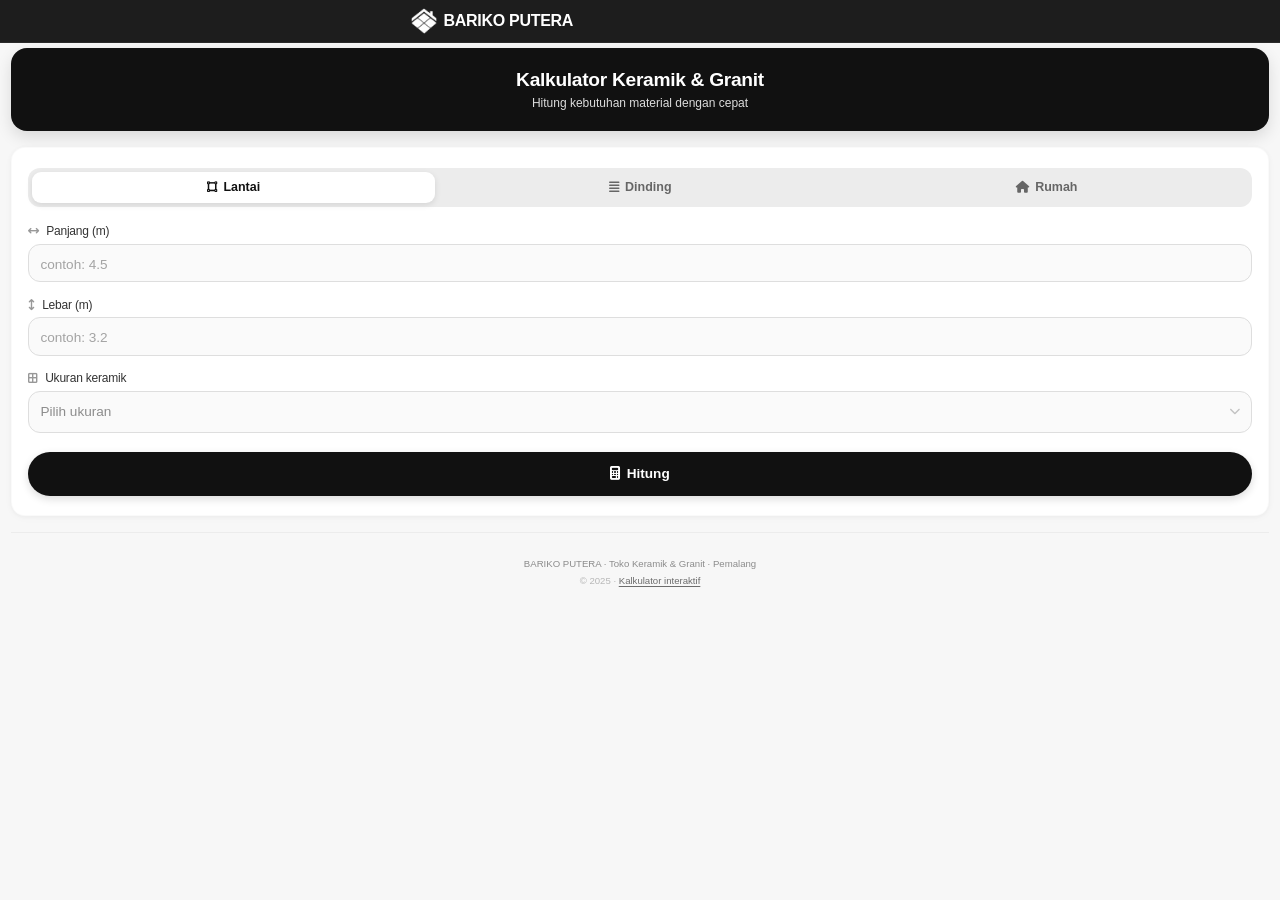
==== kalkulator/index.html @ bd53ff7e "Add files via upload" ====
<!DOCTYPE html>
<html lang="id">
<head>
    <meta charset="UTF-8" />
    <meta name="viewport" content="width=device-width,initial-scale=1,maximum-scale=1,user-scalable=no" />
    <meta name="description" content="Kalkulator Keramik & Granit - Hitung kebutuhan material dengan akurat. BARIKO PUTERA Toko Keramik & Granit Berkualitas di Pemalang." />
    <title>Kalkulator Keramik & Granit · BARIKO PUTERA</title>
    <meta http-equiv="Content-Security-Policy" content="default-src 'self'; style-src 'unsafe-inline' https://fonts.googleapis.com https://cdnjs.cloudflare.com https://cdn.jsdelivr.net; font-src https://fonts.gstatic.com https://cdnjs.cloudflare.com https://cdn.jsdelivr.net; script-src 'unsafe-inline'; img-src data:;" />
    <link rel="preconnect" href="https://fonts.googleapis.com" />
    <link rel="preconnect" href="https://fonts.gstatic.com" crossorigin />
    <link href="https://fonts.googleapis.com/css2?family=Inter:opsz,wght@14..32,400;14..32,500;14..32,600;14..32,700&family=Poppins:wght@600;700&display=swap" rel="stylesheet" />
    <link rel="stylesheet" href="https://cdnjs.cloudflare.com/ajax/libs/font-awesome/6.4.0/css/all.min.css" crossorigin="anonymous" referrerpolicy="no-referrer" />
    <style>
        /* ===== BASE ===== */
        * {
            margin: 0;
            padding: 0;
            box-sizing: border-box
        }
        body {
            background: #f7f7f7;
            font-family: 'Inter', -apple-system, BlinkMacSystemFont, sans-serif;
            color: #111111;
            line-height: 1.4;
            padding: 0 0 1.5rem;
            -webkit-font-smoothing: antialiased;
            font-size: 13px
        }
        .container {
            max-width: 480px;
            margin: 0 auto;
            padding: 0 .7rem
        }
        .header {
            background: rgba(17, 17, 17, .95);
            backdrop-filter: blur(6px);
            padding: .5rem 0;
            position: sticky;
            top: 0;
            z-index: 40;
            border-bottom: 1px solid rgba(255, 255, 255, .06);
            margin-bottom: .3rem
        }
        .header .container {
            display: flex;
            align-items: center;
            justify-content: flex-start;
        }
        .logo {
            display: flex;
            align-items: center;
            gap: .4rem;
            font-family: 'Poppins', sans-serif;
            font-weight: 700;
            font-size: 1rem;
            color: #ffffff;
            text-decoration: none;
            letter-spacing: .2px
        }
        .logo img {
            height: 26px;
            width: auto;
            display: block
        }
        .logo span {
            letter-spacing: -.3px
        }
        .hero-mini {
            background: #111111;
            color: #fff;
            padding: 1.2rem 1rem 1.2rem;
            border-radius: 16px;
            margin: 0 .7rem 1rem;
            box-shadow: 0 6px 16px rgba(0, 0, 0, .12);
            text-align: center
        }
        .hero-mini h1 {
            font-family: 'Poppins', sans-serif;
            font-weight: 700;
            font-size: 1.2rem;
            letter-spacing: -.3px;
            margin-bottom: .1rem
        }
        .hero-mini p {
            font-size: .75rem;
            opacity: .85;
            font-weight: 400
        }
        .card-calc {
            background: #fff;
            border-radius: 14px;
            padding: 1.2rem 1rem;
            box-shadow: 0 2px 12px rgba(0, 0, 0, .02), 0 1px 4px rgba(0, 0, 0, .04);
            margin: 0 .7rem 1rem;
            border: 1px solid rgba(0, 0, 0, .02)
        }
        .form-group {
            margin-bottom: .9rem
        }
        .form-group label {
            display: block;
            font-weight: 500;
            font-size: .75rem;
            color: #333333;
            margin-bottom: .25rem;
            letter-spacing: -.2px
        }
        .form-group label i {
            margin-right: .25rem;
            opacity: .5;
            font-size: .7rem
        }
        .form-control {
            width: 100%;
            padding: .6rem .7rem;
            border: 1.5px solid #dedede;
            border-radius: 12px;
            font-family: 'Inter', sans-serif;
            font-size: 15px;
            background: #fafafa;
            transition: .2s;
            color: #111111;
            appearance: none
        }
        .form-control:focus {
            border-color: #111111;
            outline: 0;
            background: #fff;
            box-shadow: 0 0 0 3px rgba(0, 0, 0, .06)
        }
        .form-control::placeholder {
            color: #a3a3a3;
            font-weight: 400;
            font-size: .85rem
        }
        .custom-dropdown {
            position: relative
        }
        .dropdown-selected {
            display: flex;
            justify-content: space-between;
            align-items: center;
            padding: .6rem .7rem;
            border: 1.5px solid #dedede;
            border-radius: 12px;
            background: #fafafa;
            cursor: pointer;
            font-size: .85rem;
            color: #111111;
            transition: .2s;
            font-weight: 450;
            min-height: 42px
        }
        .dropdown-selected.placeholder {
            color: #8c8c8c
        }
        .dropdown-selected.filled {
            color: #111111
        }
        .dropdown-arrow {
            font-size: .7rem;
            opacity: .5;
            transition: .25s
        }
        .dropdown-open .dropdown-arrow {
            transform: rotate(180deg);
            opacity: .8
        }
        .dropdown-options {
            position: absolute;
            top: calc(100% + 4px);
            left: 0;
            right: 0;
            background: #fff;
            border-radius: 14px;
            border: 1px solid #ececec;
            box-shadow: 0 10px 24px rgba(0, 0, 0, .08);
            max-height: 180px;
            overflow-y: auto;
            display: none;
            z-index: 30;
            padding: .2rem 0
        }
        .dropdown-open .dropdown-options {
            display: block
        }
        .dropdown-option {
            padding: .5rem .8rem;
            font-size: .8rem;
            border-bottom: 1px solid #e8e8e8;
            cursor: pointer;
            transition: .1s;
            display: flex;
            justify-content: space-between;
            align-items: center
        }
        .dropdown-option:last-child {
            border-bottom: 0
        }
        .dropdown-option:hover {
            background: #efefef
        }
        .dropdown-option.selected {
            background: #ececec;
            color: #111111;
            font-weight: 500
        }
        .dropdown-option span {
            color: #666666;
            font-weight: 400;
            font-size: .7rem
        }
        .btn-primary {
            width: 100%;
            padding: .75rem;
            background: #111111;
            color: #fff;
            border: 0;
            border-radius: 40px;
            font-family: 'Inter', sans-serif;
            font-weight: 600;
            font-size: .85rem;
            display: inline-flex;
            align-items: center;
            justify-content: center;
            gap: .4rem;
            cursor: pointer;
            transition: .2s;
            box-shadow: 0 3px 8px rgba(0, 0, 0, .14);
            margin-top: .3rem;
            min-height: 44px
        }
        .btn-primary:active {
            transform: scale(.97)
        }
        .btn-primary:disabled {
            opacity: .6;
            transform: none;
            box-shadow: none
        }
        .alert-error {
            background: #fee9e7;
            border-left: 4px solid #c73b2b;
            color: #8f2b1f;
            display: none;
            padding: .6rem .8rem;
            border-radius: 12px;
            font-size: .75rem;
            margin: .6rem 0 0;
            align-items: center;
            gap: .4rem
        }
        .alert-error.show {
            display: flex
        }
        .result-dashboard {
            margin-top: 1.2rem;
            background: #f7f7f7;
            border-radius: 14px;
            padding: 1rem .8rem;
            border: 1px solid #ececec;
            display: none
        }
        .result-dashboard.show {
            display: block;
            animation: fadeUp .35s ease
        }
        @keyframes fadeUp {
            0% {
                opacity: 0;
                transform: translateY(10px)
            }
            100% {
                opacity: 1;
                transform: translateY(0)
            }
        }
        .result-header {
            display: flex;
            justify-content: space-between;
            align-items: center;
            margin-bottom: .8rem;
            border-bottom: 1px solid #e5e5e5;
            padding-bottom: .4rem
        }
        .result-header h3 {
            font-family: 'Poppins', sans-serif;
            font-weight: 600;
            font-size: .95rem;
            color: #111111;
            letter-spacing: -.3px
        }
        .badge-size {
            background: #111111;
            padding: .15rem .6rem;
            border-radius: 40px;
            font-size: .65rem;
            font-weight: 600;
            color: #ffffff
        }
        .metric-grid {
            display: grid;
            grid-template-columns: 1fr 1fr 1fr;
            gap: .5rem;
            margin-bottom: .5rem
        }
        .metric-item {
            background: #fff;
            border-radius: 12px;
            padding: .5rem .2rem;
            text-align: center;
            border: 1px solid #e8e8e8
        }
        .metric-label {
            font-size: .55rem;
            text-transform: uppercase;
            letter-spacing: .3px;
            color: #666666;
            font-weight: 600
        }
        .metric-value {
            font-size: 1rem;
            font-weight: 700;
            color: #111111;
            margin-top: .05rem;
            line-height: 1.2
        }
        .metric-value small {
            font-weight: 400;
            font-size: .6rem;
            color: #737373;
            margin-left: 1px
        }
        .metric-buffer {
            background: #111111;
            border: 1px solid #111111
        }
        .metric-buffer .metric-label {
            color: rgba(255, 255, 255, .65)
        }
        .metric-buffer .metric-value {
            color: #ffffff
        }
        .metric-buffer .metric-value small {
            color: rgba(255, 255, 255, .6)
        }
        .pieces-row {
            display: flex;
            justify-content: space-between;
            font-size: .7rem;
            color: #4d4d4d;
            background: #f0f0f0;
            padding: .3rem .7rem;
            border-radius: 40px;
            margin-top: .2rem
        }
        .pieces-row strong {
            color: #111111
        }
        .action-group {
            display: flex;
            flex-direction: column;
            gap: .4rem;
            margin-top: .8rem
        }
        .btn-wa {
            background: #25b66b;
            color: #fff;
            border: 0;
            border-radius: 40px;
            padding: .6rem;
            font-weight: 600;
            font-size: .8rem;
            display: flex;
            align-items: center;
            justify-content: center;
            gap: .4rem;
            text-decoration: none;
            transition: .2s;
            box-shadow: 0 2px 8px rgba(37, 182, 107, .15);
            min-height: 40px
        }
        .btn-wa:active {
            transform: scale(.97)
        }
        .btn-print {
            background: 0 0;
            color: #333333;
            border: 1px solid #cccccc;
            border-radius: 40px;
            padding: .5rem;
            font-weight: 500;
            font-size: .75rem;
            display: flex;
            align-items: center;
            justify-content: center;
            gap: .3rem;
            cursor: pointer;
            transition: .2s;
            min-height: 38px
        }
        .btn-print:active {
            background: #ececec
        }
        .alert-tip {
            background: #f0f0f0;
            border-radius: 12px;
            padding: .5rem .7rem;
            font-size: .65rem;
            color: #262626;
            margin: .6rem 0 .2rem;
            display: flex;
            align-items: center;
            gap: .4rem;
            border-left: 3px solid #111111
        }
        .alert-tip i {
            color: #111111;
            opacity: .7;
            font-size: .7rem
        }
        .footer-mini {
            text-align: center;
            font-size: .6rem;
            color: #8c8c8c;
            padding: 1.5rem .7rem .5rem;
            border-top: 1px solid #ececec;
            margin: 1rem .7rem 0
        }
        .footer-mini a {
            color: #111111;
            text-decoration: underline;
            text-underline-offset: 2px;
            font-weight: 500
        }
        .mode-switcher {
            display: flex;
            background: #ececec;
            border-radius: 12px;
            padding: .25rem;
            gap: .25rem;
            margin-bottom: 1rem
        }
        .mode-tab {
            flex: 1;
            display: flex;
            align-items: center;
            justify-content: center;
            gap: .35rem;
            padding: .55rem .4rem;
            border: 0;
            background: 0 0;
            border-radius: 9px;
            font-family: 'Inter', sans-serif;
            font-weight: 600;
            font-size: .78rem;
            color: #666666;
            cursor: pointer;
            transition: .2s
        }
        .mode-tab.active {
            background: #fff;
            color: #111111;
            box-shadow: 0 2px 6px rgba(0, 0, 0, .10)
        }
        .mode-tab i {
            font-size: .75rem
        }
        .mode-panel {
            display: none
        }
        .mode-panel.active {
            display: block
        }
        .wall-dimension-grid {
            display: grid;
            grid-template-columns: 1fr 1fr;
            gap: .5rem
        }
        .wall-dimension-grid .full-width {
            grid-column: 1/-1
        }
        .wall-dimension-grid .form-group {
            margin-bottom: 0
        }
        .wall-info {
            font-size: .65rem;
            color: #666666;
            margin: .2rem 0 .8rem;
            padding-left: .2rem
        }
        /* ===== ROOM ROW ===== */
        .room-row {
            display: flex;
            flex-wrap: wrap;
            gap: .3rem;
            align-items: center;
            padding: .4rem .2rem;
            border-bottom: 1px solid #e8e8e8;
            background: #fafafa;
            border-radius: 8px;
            margin-bottom: .3rem
        }
        .room-row input,
        .room-row select {
            font-family: 'Inter', sans-serif;
            font-size: .7rem;
            background: #fff;
            border: 1.5px solid #dedede;
            border-radius: 8px;
            padding: .3rem .4rem;
            min-height: 32px;
            transition: .15s;
            color: #111111
        }
        .room-row input:focus,
        .room-row select:focus {
            border-color: #111111;
            outline: 0;
            box-shadow: 0 0 0 2px rgba(0, 0, 0, .08)
        }
        .room-row .room-name {
            flex: 1 1 80px;
            min-width: 60px
        }
        .room-row .room-length,
        .room-row .room-width {
            flex: 0 1 60px;
            min-width: 50px
        }
        .room-row .room-area {
            flex: 0 1 50px;
            font-weight: 600;
            font-size: .7rem;
            text-align: center;
            color: #111111;
            min-width: 40px
        }
        .room-row .room-tile-select {
            flex: 1 1 90px;
            min-width: 80px
        }
        .room-row .room-dus {
            flex: 0 1 40px;
            font-weight: 700;
            font-size: .75rem;
            text-align: center;
            color: #111111;
            min-width: 30px
        }
        .room-row .room-delete {
            flex: 0 0 24px;
            background: 0 0;
            border: 0;
            color: #adadad;
            cursor: pointer;
            font-size: .7rem;
            padding: 0;
            transition: .15s;
            min-height: 28px;
            display: flex;
            align-items: center;
            justify-content: center
        }
        .room-row .room-delete:hover {
            color: #c73b2b
        }
        .btn-add-room {
            width: 100%;
            padding: .5rem;
            border: 1.5px dashed #b3b3b3;
            border-radius: 12px;
            background: 0 0;
            color: #111111;
            font-weight: 600;
            font-size: .8rem;
            cursor: pointer;
            transition: .2s;
            display: flex;
            align-items: center;
            justify-content: center;
            gap: .4rem;
            margin-top: .2rem;
            font-family: 'Inter', sans-serif
        }
        .btn-add-room:hover {
            background: #efefef;
            border-color: #111111
        }
        /* ===== MULTI SUMMARY (TABLE STYLE) ===== */
        .summary-multi {
            display: none;
            margin-top: 1rem;
            background: #f7f7f7;
            border-radius: 14px;
            padding: 1rem;
            border: 1px solid #ececec
        }
        .summary-multi.show {
            display: block;
            animation: fadeUp .35s ease
        }
        .summary-multi .table-wrap {
            overflow-x: auto;
            margin: .5rem 0 .3rem;
            border-radius: 10px;
            border: 1px solid #dcdcdc
        }
        .summary-multi table {
            width: 100%;
            border-collapse: collapse;
            font-size: .7rem;
            min-width: 480px;
            font-family: 'Inter', sans-serif
        }
        .summary-multi table th {
            background: #111111;
            color: #fff;
            font-weight: 600;
            padding: .5rem .4rem;
            text-align: left;
            white-space: nowrap;
            font-size: .65rem;
            letter-spacing: .2px;
            border: 1px solid #111111
        }
        .summary-multi table td {
            padding: .4rem .4rem;
            border: 1px solid #dcdcdc;
            vertical-align: middle;
            background: #fff
        }
        .summary-multi table tr:nth-child(even) td {
            background: #f7f7f7
        }
        .summary-multi table .num {
            text-align: right;
            font-feature-settings: "tnum"
        }
        .summary-multi table .total-row td {
            background: #ececec !important;
            font-weight: 700;
            border-top: 2px solid #111111;
            font-size: .7rem
        }
        .summary-multi table .total-row td:first-child {
            text-align: center
        }
        .summary-multi .table-caption {
            display: flex;
            justify-content: space-between;
            align-items: center;
            font-size: .7rem;
            color: #4d4d4d;
            padding: .2rem 0 .4rem;
            flex-wrap: wrap;
            gap: .3rem
        }
        .summary-multi .table-caption .badge-total {
            background: #111111;
            color: #fff;
            padding: .15rem .7rem;
            border-radius: 30px;
            font-weight: 600;
            font-size: .65rem
        }
        .summary-multi .empty-state {
            color: #666666;
            font-size: .8rem;
            text-align: center;
            padding: .5rem
        }
        .summary-multi .action-group-multi {
            display: flex;
            flex-direction: column;
            gap: .4rem;
            margin-top: .6rem
        }
        @media(max-width:420px) {
            body {
                font-size: 12px
            }
            .hero-mini {
                padding: 1rem .8rem
            }
            .hero-mini h1 {
                font-size: 1.05rem
            }
            .card-calc {
                padding: 1rem .8rem
            }
            .metric-grid {
                gap: .35rem
            }
            .metric-item {
                padding: .4rem .15rem
            }
            .metric-value {
                font-size: .85rem
            }
            .form-control {
                font-size: 14px;
                padding: .5rem .6rem
            }
            .dropdown-selected {
                padding: .5rem .6rem;
                font-size: .8rem;
                min-height: 38px
            }
            .mode-tab {
                font-size: .72rem;
                padding: .5rem .3rem
            }
            .wall-dimension-grid {
                gap: .3rem
            }
            .room-row input,
            .room-row select {
                font-size: .65rem;
                padding: .25rem .3rem;
                min-height: 28px
            }
            .room-row .room-name {
                flex: 1 1 70px;
                min-width: 50px
            }
            .room-row .room-length,
            .room-row .room-width {
                flex: 0 1 50px;
                min-width: 40px
            }
            .room-row .room-area {
                flex: 0 1 40px;
                font-size: .65rem;
                min-width: 30px
            }
            .room-row .room-tile-select {
                flex: 1 1 70px;
                min-width: 60px
            }
            .room-row .room-dus {
                flex: 0 1 32px;
                font-size: .65rem;
                min-width: 24px
            }
            .room-row .room-delete {
                flex: 0 0 20px;
                font-size: .6rem
            }
            .summary-multi table {
                font-size: .6rem;
                min-width: 360px
            }
            .summary-multi table th,
            .summary-multi table td {
                padding: .3rem .25rem
            }
        }
        @media(max-width:360px) {
            .metric-grid {
                grid-template-columns: 1fr 1fr
            }
            .metric-item:last-child {
                grid-column: span 2
            }
            .hero-mini h1 {
                font-size: .95rem
            }
            .hero-mini p {
                font-size: .65rem
            }
            .btn-primary {
                font-size: .75rem;
                padding: .6rem;
                min-height: 38px
            }
            .btn-wa {
                font-size: .7rem;
                padding: .5rem;
                min-height: 36px
            }
            .btn-print {
                font-size: .65rem;
                padding: .4rem;
                min-height: 34px
            }
            .wall-dimension-grid {
                gap: .2rem
            }
            .summary-multi table {
                min-width: 300px;
                font-size: .55rem
            }
        }
        input[type=number]::-webkit-inner-spin-button,
        input[type=number]::-webkit-outer-spin-button {
            -webkit-appearance: none;
            margin: 0
        }
        input[type=number] {
            -moz-appearance: textfield
        }
    </style>
</head>
<body>

    <header class="header">
        <div class="container">
            <a href="#" class="logo"><img src="[data-uri]" alt="BARIKO PUTERA" loading="lazy" /><span>BARIKO PUTERA</span></a>
        </div>
    </header>

    <div class="hero-mini">
        <h1>Kalkulator Keramik &amp; Granit</h1>
        <p>Hitung kebutuhan material dengan cepat</p>
    </div>

    <div class="card-calc">
        <!-- MODE TABS -->
        <div class="mode-switcher">
            <button type="button" class="mode-tab active" data-mode="floor"><i class="fas fa-vector-square"></i> Lantai</button>
            <button type="button" class="mode-tab" data-mode="wall"><i class="fas fa-align-justify"></i> Dinding</button>
            <button type="button" class="mode-tab" data-mode="multi"><i class="fas fa-house"></i> Rumah</button>
        </div>

        <!-- ===== LANTAI ===== -->
        <div id="floorMode" class="mode-panel active">
            <form id="calcForm">
                <div class="form-group"><label for="roomLength"><i class="fas fa-arrows-left-right"></i> Panjang (m)</label><input type="number" id="roomLength" class="form-control" step="0.01" min="0.1" placeholder="contoh: 4.5" required /></div>
                <div class="form-group"><label for="roomWidth"><i class="fas fa-arrows-up-down"></i> Lebar (m)</label><input type="number" id="roomWidth" class="form-control" step="0.01" min="0.1" placeholder="contoh: 3.2" required /></div>
                <div class="form-group">
                    <label><i class="fas fa-border-all"></i> Ukuran keramik</label>
                    <div class="custom-dropdown" id="tileDropdown">
                        <div class="dropdown-selected placeholder" id="dropdownSelected"><span>Pilih ukuran</span><i class="fas fa-chevron-down dropdown-arrow"></i></div>
                        <div class="dropdown-options" id="dropdownOptions">
                            <div class="dropdown-option" data-size="25x25" data-area="1.00" data-pieces="16">25×25 cm <span>1.00 m²/dus</span></div>
                            <div class="dropdown-option" data-size="25x40" data-area="1.00" data-pieces="10">25×40 cm <span>1.00 m²/dus</span></div>
                            <div class="dropdown-option" data-size="30x30" data-area="0.99" data-pieces="11">30×30 cm <span>0.99 m²/dus</span></div>
                            <div class="dropdown-option" data-size="30x60" data-area="0.90" data-pieces="5">30×60 cm <span>0.90 m²/dus</span></div>
                            <div class="dropdown-option" data-size="40x40" data-area="1.00" data-pieces="6">40×40 cm <span>1.00 m²/dus</span></div>
                            <div class="dropdown-option" data-size="50x50" data-area="1.00" data-pieces="4">50×50 cm <span>1.00 m²/dus</span></div>
                            <div class="dropdown-option" data-size="60x60" data-area="1.44" data-pieces="4">60×60 cm <span>1.44 m²/dus</span></div>
                            <div class="dropdown-option" data-size="60x120" data-area="1.44" data-pieces="2">60×120 cm <span>1.44 m²/dus</span></div>
                        </div>
                    </div>
                    <input type="hidden" id="selectedTileSize" required />
                    <input type="hidden" id="selectedTileArea" />
                    <input type="hidden" id="selectedTilePieces" />
                </div>
                <button type="submit" class="btn-primary" id="calculateBtn"><i class="fas fa-calculator"></i> Hitung</button>
                <div class="alert-error" id="errorAlert"><i class="fas fa-exclamation-circle"></i> Lengkapi semua input dengan benar.</div>
            </form>
            <div class="result-dashboard" id="resultDashboard">
                <div class="result-header"><h3>Ringkasan</h3><span class="badge-size" id="selectedSizeLabel">—</span></div>
                <div class="metric-grid">
                    <div class="metric-item"><div class="metric-label">Luas</div><div class="metric-value" id="totalArea">0 <small>m²</small></div></div>
                    <div class="metric-item"><div class="metric-label">Dus</div><div class="metric-value" id="totalBoxes">0 <small>dus</small></div></div>
                    <div class="metric-item metric-buffer"><div class="metric-label">+10%</div><div class="metric-value" id="totalWithBuffer">0 <small>dus</small></div></div>
                </div>
                <div class="pieces-row"><span><i class="far fa-square"></i> Keping: <strong id="totalPieces">0</strong></span><span><i class="fas fa-plus-circle" style="opacity:0.4;"></i> +10%: <strong id="totalPiecesWithBuffer">0</strong></span></div>
                <div class="action-group"><a id="whatsappLink" class="btn-wa" target="_blank" href="#"><i class="fab fa-whatsapp"></i> Konsultasi WA</a><button id="printBtn" class="btn-print" onclick="printResult('floor')"><i class="fas fa-print"></i> Cetak</button></div>
                <div class="alert-tip"><i class="fas fa-info-circle"></i> Hasil estimasi. Konsultasi dengan tim ahli disarankan.</div>
            </div>
        </div>

        <!-- ===== DINDING ===== -->
        <div id="wallMode" class="mode-panel">
            <form id="wallCalcForm">
                <div class="wall-dimension-grid">
                    <div class="form-group full-width"><label for="wallHeight"><i class="fas fa-arrows-up-down"></i> Tinggi (m)</label><input type="number" id="wallHeight" class="form-control" step="0.01" min="0.1" placeholder="misal 3" required /></div>
                    <div class="form-group"><label for="wallLength"><i class="fas fa-arrows-left-right"></i> Panjang (m)</label><input type="number" id="wallLength" class="form-control" step="0.01" min="0.1" placeholder="misal 4" required /></div>
                    <div class="form-group"><label for="wallWidth"><i class="fas fa-arrows-up-down"></i> Lebar (m)</label><input type="number" id="wallWidth" class="form-control" step="0.01" min="0.1" placeholder="misal 3" required /></div>
                </div>
                <div class="wall-info"><i class="fas fa-info-circle"></i> Luas dinding = 2 × (panjang + lebar) × tinggi</div>
                <div class="form-group">
                    <label><i class="fas fa-border-all"></i> Ukuran keramik</label>
                    <div class="custom-dropdown" id="tileDropdownWall">
                        <div class="dropdown-selected placeholder" id="dropdownSelectedWall"><span>Pilih ukuran</span><i class="fas fa-chevron-down dropdown-arrow"></i></div>
                        <div class="dropdown-options">
                            <div class="dropdown-option" data-size="25x25" data-area="1.00" data-pieces="16">25×25 cm <span>1.00 m²/dus</span></div>
                            <div class="dropdown-option" data-size="25x40" data-area="1.00" data-pieces="10">25×40 cm <span>1.00 m²/dus</span></div>
                            <div class="dropdown-option" data-size="30x30" data-area="0.99" data-pieces="11">30×30 cm <span>0.99 m²/dus</span></div>
                            <div class="dropdown-option" data-size="30x60" data-area="0.90" data-pieces="5">30×60 cm <span>0.90 m²/dus</span></div>
                            <div class="dropdown-option" data-size="40x40" data-area="1.00" data-pieces="6">40×40 cm <span>1.00 m²/dus</span></div>
                            <div class="dropdown-option" data-size="50x50" data-area="1.00" data-pieces="4">50×50 cm <span>1.00 m²/dus</span></div>
                            <div class="dropdown-option" data-size="60x60" data-area="1.44" data-pieces="4">60×60 cm <span>1.44 m²/dus</span></div>
                            <div class="dropdown-option" data-size="60x120" data-area="1.44" data-pieces="2">60×120 cm <span>1.44 m²/dus</span></div>
                        </div>
                    </div>
                    <input type="hidden" id="selectedTileSizeWall" required />
                    <input type="hidden" id="selectedTileAreaWall" />
                    <input type="hidden" id="selectedTilePiecesWall" />
                </div>
                <button type="submit" class="btn-primary" id="calculateBtnWall"><i class="fas fa-calculator"></i> Hitung</button>
                <div class="alert-error" id="errorAlertWall"><i class="fas fa-exclamation-circle"></i> Lengkapi semua input dengan benar.</div>
            </form>
            <div class="result-dashboard" id="resultDashboardWall">
                <div class="result-header"><h3>Ringkasan</h3><span class="badge-size" id="selectedSizeLabelWall">—</span></div>
                <div class="metric-grid">
                    <div class="metric-item"><div class="metric-label">Luas</div><div class="metric-value" id="totalAreaWall">0 <small>m²</small></div></div>
                    <div class="metric-item"><div class="metric-label">Dus</div><div class="metric-value" id="totalBoxesWall">0 <small>dus</small></div></div>
                    <div class="metric-item metric-buffer"><div class="metric-label">+10%</div><div class="metric-value" id="totalWithBufferWall">0 <small>dus</small></div></div>
                </div>
                <div class="pieces-row"><span><i class="far fa-square"></i> Keping: <strong id="totalPiecesWall">0</strong></span><span><i class="fas fa-plus-circle" style="opacity:0.4;"></i> +10%: <strong id="totalPiecesWithBufferWall">0</strong></span></div>
                <div class="action-group"><a id="whatsappLinkWall" class="btn-wa" target="_blank" href="#"><i class="fab fa-whatsapp"></i> Konsultasi WA</a><button type="button" class="btn-print" onclick="printResult('wall')"><i class="fas fa-print"></i> Cetak</button></div>
                <div class="alert-tip"><i class="fas fa-info-circle"></i> Hasil estimasi. Konsultasi dengan tim ahli disarankan.</div>
            </div>
        </div>

        <!-- ===== RUMAH (MULTI ROOM) ===== -->
        <div id="multiMode" class="mode-panel">
            <div style="font-size:.75rem;color:#4d4d4d;margin-bottom:.6rem;">
                <i class="fas fa-info-circle"></i> Tambahkan ruangan satu per satu. Isi panjang &amp; lebar, pilih ukuran keramik.
            </div>
            <div id="roomContainer"></div>
            <button id="addRoomBtn" class="btn-add-room"><i class="fas fa-plus-circle"></i> Tambah Ruangan</button>
            <button id="finishBtn" class="btn-primary" style="margin-top:.5rem;"><i class="fas fa-check-circle"></i> Selesai</button>
            <div id="summaryMulti" class="summary-multi"></div>
        </div>
    </div>

    <div class="footer-mini">
        <p>BARIKO PUTERA · Toko Keramik &amp; Granit · Pemalang</p>
        <p style="margin-top:.2rem;opacity:.6;">&copy; 2025 · <a href="#">Kalkulator interaktif</a></p>
    </div>

    <script>
        // ============================================================
        // OBFUSCATED STRINGS
        // ============================================================
        var _0x1a2b = [
            'wa.me/6281337710483',
            'Halo BARIKO PUTERA, saya mau konsultasi kebutuhan keramik/granit:%0A- Luas: ',
            ' m²%0A- Ukuran: ',
            ' cm%0A- Estimasi dus (+10%): ',
            ' dus%0A- Total keping: ',
            ' pcs%0A%0ATerima kasih.',
            'Halo BARIKO PUTERA, saya mau konsultasi kebutuhan keramik/granit dinding:%0A- Tinggi: ',
            ' m, Panjang: ',
            ' m, Lebar: ',
            ' m%0A- Luas dinding: ',
            ' m²%0A- Ukuran: ',
            ' cm%0A- Estimasi dus (+10%): ',
            ' dus%0A- Total keping: ',
            ' pcs%0A%0ATerima kasih.',
            'Halo BARIKO PUTERA, saya mau konsultasi kebutuhan keramik/granit untuk seluruh rumah (tanpa buffer):%0A%0A',
            '%0ATotal luas: ',
            ' m²%0ATotal dus (pembulatan ke atas): ',
            ' dus%0A%0ATerima kasih.'
        ];

        function _0x2b3c(a) { return _0x1a2b[a] || ''; }

        // ============================================================
        // MODE SWITCHER
        // ============================================================
        var tabs = document.querySelectorAll('.mode-tab'),
            floorMode = document.getElementById('floorMode'),
            wallMode = document.getElementById('wallMode'),
            multiMode = document.getElementById('multiMode');
        tabs.forEach(function(t) {
            t.addEventListener('click', function() {
                tabs.forEach(function(t2) { t2.classList.remove('active'); });
                this.classList.add('active');
                var m = this.dataset.mode;
                floorMode.classList.toggle('active', m === 'floor');
                wallMode.classList.toggle('active', m === 'wall');
                multiMode.classList.toggle('active', m === 'multi');
            });
        });

        // ============================================================
        // DROPDOWN GENERIC (untuk Lantai & Dinding)
        // ============================================================
        function setupDropdown(c, s, si, ai, pi, cb) {
            var container = document.getElementById(c),
                selected = document.getElementById(s),
                sizeInput = document.getElementById(si),
                areaInput = document.getElementById(ai),
                piecesInput = document.getElementById(pi),
                opts = container.querySelectorAll('.dropdown-option');
            opts.forEach(function(o) {
                o.addEventListener('click', function(e) {
                    e.stopPropagation();
                    var sz = this.dataset.size;
                    sizeInput.value = sz;
                    areaInput.value = parseFloat(this.dataset.area);
                    piecesInput.value = parseInt(this.dataset.pieces, 10);
                    selected.querySelector('span').textContent = sz + ' cm';
                    selected.classList.remove('placeholder');
                    selected.classList.add('filled');
                    selected.style.borderColor = '';
                    opts.forEach(function(o2) { o2.classList.remove('selected'); });
                    this.classList.add('selected');
                    container.classList.remove('dropdown-open');
                    if (cb) cb();
                });
            });
            selected.addEventListener('click', function(e) {
                e.stopPropagation();
                container.classList.toggle('dropdown-open');
            });
            selected.querySelector('span').textContent = 'Pilih ukuran';
            selected.classList.add('placeholder');
            selected.classList.remove('filled');
            sizeInput.value = '';
            areaInput.value = '';
            piecesInput.value = '';
        }
        document.addEventListener('click', function() {
            document.querySelectorAll('.custom-dropdown').forEach(function(d) { d.classList.remove('dropdown-open'); });
        });

        // ============================================================
        // LANTAI
        // ============================================================
        var rL = document.getElementById('roomLength'),
            rW = document.getElementById('roomWidth'),
            sTS = document.getElementById('selectedTileSize'),
            sTA = document.getElementById('selectedTileArea'),
            sTP = document.getElementById('selectedTilePieces'),
            dS = document.getElementById('dropdownSelected'),
            cF = document.getElementById('calcForm'),
            eA = document.getElementById('errorAlert'),
            rD = document.getElementById('resultDashboard');
        var tA = document.getElementById('totalArea'),
            sSL = document.getElementById('selectedSizeLabel'),
            tB = document.getElementById('totalBoxes'),
            tWB = document.getElementById('totalWithBuffer'),
            tP = document.getElementById('totalPieces'),
            tPWB = document.getElementById('totalPiecesWithBuffer'),
            wAL = document.getElementById('whatsappLink');

        setupDropdown('tileDropdown', 'dropdownSelected', 'selectedTileSize', 'selectedTileArea', 'selectedTilePieces',
            function() { rD.classList.remove('show');
                eA.classList.remove('show'); });

        cF.addEventListener('submit', function(e) {
            e.preventDefault();
            eA.classList.remove('show');
            var valid = true;
            var length = parseFloat(rL.value),
                width = parseFloat(rW.value);
            if (!length || length <= 0) { valid = false;
                rL.style.borderColor = '#c73b2b'; } else { rL.style.borderColor = ''; }
            if (!width || width <= 0) { valid = false;
                rW.style.borderColor = '#c73b2b'; } else { rW.style.borderColor = ''; }
            var size = sTS.value;
            if (!size) { valid = false;
                dS.style.borderColor = '#c73b2b'; } else { dS.style.borderColor = ''; }
            if (!valid) { eA.classList.add('show');
                eA.scrollIntoView({ behavior: 'smooth', block: 'center' }); return; }
            var area = parseFloat(sTA.value),
                piecesPerBox = parseInt(sTP.value, 10),
                roomArea = length * width,
                boxesNeeded = roomArea / area,
                boxesWithBuffer = boxesNeeded * 1.1,
                piecesNeeded = boxesNeeded * piecesPerBox,
                piecesWithBuffer = boxesWithBuffer * piecesPerBox;
            tA.innerHTML = roomArea.toFixed(2) + ' <small>m²</small>';
            sSL.textContent = size + ' cm';
            tB.innerHTML = Math.ceil(boxesNeeded) + ' <small>dus</small>';
            tWB.innerHTML = Math.ceil(boxesWithBuffer) + ' <small>dus</small>';
            tP.textContent = Math.ceil(piecesNeeded);
            tPWB.textContent = Math.ceil(piecesWithBuffer);
            var msg = 'Halo BARIKO PUTERA, saya mau konsultasi kebutuhan keramik/granit:%0A- Luas: ' + roomArea.toFixed(2) +
                ' m²%0A- Ukuran: ' + size + ' cm%0A- Estimasi dus (+10%): ' + Math.ceil(boxesWithBuffer) +
                ' dus%0A- Total keping: ' + Math.ceil(piecesWithBuffer) + ' pcs%0A%0ATerima kasih.';
            wAL.href = 'https://' + _0x2b3c(0) + '?text=' + encodeURIComponent(msg);
            rD.classList.add('show');
            rD.scrollIntoView({ behavior: 'smooth', block: 'start' });
        });
        rL.addEventListener('input', function() { this.style.borderColor = '';
            eA.classList.remove('show');
            rD.classList.remove('show'); });
        rW.addEventListener('input', function() { this.style.borderColor = '';
            eA.classList.remove('show');
            rD.classList.remove('show'); });

        // ============================================================
        // DINDING
        // ============================================================
        var wH = document.getElementById('wallHeight'),
            wL = document.getElementById('wallLength'),
            wW = document.getElementById('wallWidth'),
            sTSW = document.getElementById('selectedTileSizeWall'),
            sTAW = document.getElementById('selectedTileAreaWall'),
            sTPW = document.getElementById('selectedTilePiecesWall'),
            dSW = document.getElementById('dropdownSelectedWall'),
            wCF = document.getElementById('wallCalcForm'),
            eAW = document.getElementById('errorAlertWall'),
            rDW = document.getElementById('resultDashboardWall');
        var tAW = document.getElementById('totalAreaWall'),
            sSLW = document.getElementById('selectedSizeLabelWall'),
            tBW = document.getElementById('totalBoxesWall'),
            tWBW = document.getElementById('totalWithBufferWall'),
            tPW = document.getElementById('totalPiecesWall'),
            tPWBW = document.getElementById('totalPiecesWithBufferWall'),
            wALW = document.getElementById('whatsappLinkWall');

        setupDropdown('tileDropdownWall', 'dropdownSelectedWall', 'selectedTileSizeWall', 'selectedTileAreaWall',
            'selectedTilePiecesWall', function() { rDW.classList.remove('show');
                eAW.classList.remove('show'); });

        wCF.addEventListener('submit', function(e) {
            e.preventDefault();
            eAW.classList.remove('show');
            var valid = true;
            var height = parseFloat(wH.value),
                length = parseFloat(wL.value),
                width = parseFloat(wW.value);
            if (!height || height <= 0) { valid = false;
                wH.style.borderColor = '#c73b2b'; } else { wH.style.borderColor = ''; }
            if (!length || length <= 0) { valid = false;
                wL.style.borderColor = '#c73b2b'; } else { wL.style.borderColor = ''; }
            if (!width || width <= 0) { valid = false;
                wW.style.borderColor = '#c73b2b'; } else { wW.style.borderColor = ''; }
            var size = sTSW.value;
            if (!size) { valid = false;
                dSW.style.borderColor = '#c73b2b'; } else { dSW.style.borderColor = ''; }
            if (!valid) { eAW.classList.add('show');
                eAW.scrollIntoView({ behavior: 'smooth', block: 'center' }); return; }
            var wallArea = 2 * (length + width) * height,
                area = parseFloat(sTAW.value),
                piecesPerBox = parseInt(sTPW.value, 10),
                boxesNeeded = wallArea / area,
                boxesWithBuffer = boxesNeeded * 1.1,
                piecesNeeded = boxesNeeded * piecesPerBox,
                piecesWithBuffer = boxesWithBuffer * piecesPerBox;
            tAW.innerHTML = wallArea.toFixed(2) + ' <small>m²</small>';
            sSLW.textContent = size + ' cm';
            tBW.innerHTML = Math.ceil(boxesNeeded) + ' <small>dus</small>';
            tWBW.innerHTML = Math.ceil(boxesWithBuffer) + ' <small>dus</small>';
            tPW.textContent = Math.ceil(piecesNeeded);
            tPWBW.textContent = Math.ceil(piecesWithBuffer);
            var msg = 'Halo BARIKO PUTERA, saya mau konsultasi kebutuhan keramik/granit dinding:%0A- Tinggi: ' + height +
                ' m, Panjang: ' + length + ' m, Lebar: ' + width + ' m%0A- Luas dinding: ' + wallArea.toFixed(2) +
                ' m²%0A- Ukuran: ' + size + ' cm%0A- Estimasi dus (+10%): ' + Math.ceil(boxesWithBuffer) +
                ' dus%0A- Total keping: ' + Math.ceil(piecesWithBuffer) + ' pcs%0A%0ATerima kasih.';
            wALW.href = 'https://' + _0x2b3c(0) + '?text=' + encodeURIComponent(msg);
            rDW.classList.add('show');
            rDW.scrollIntoView({ behavior: 'smooth', block: 'start' });
        });
        wH.addEventListener('input', function() { this.style.borderColor = '';
            eAW.classList.remove('show');
            rDW.classList.remove('show'); });
        wL.addEventListener('input', function() { this.style.borderColor = '';
            eAW.classList.remove('show');
            rDW.classList.remove('show'); });
        wW.addEventListener('input', function() { this.style.borderColor = '';
            eAW.classList.remove('show');
            rDW.classList.remove('show'); });

        // ============================================================
        // PRINT (LANTAI & DINDING)
        // ============================================================
        window.printResult = function(mode) {
            var aT, sT, dT, dB, pT, pB, dims;
            if (mode === 'wall') {
                aT = tAW.innerText;
                sT = sSLW.innerText;
                dT = tBW.innerText;
                dB = tWBW.innerText;
                pT = tPW.innerText;
                pB = tPWBW.innerText;
                var h = parseFloat(wH.value) || 0;
                var p = parseFloat(wL.value) || 0;
                var l = parseFloat(wW.value) || 0;
                dims = 'Tinggi: ' + h.toFixed(2) + ' m, Panjang: ' + p.toFixed(2) + ' m, Lebar: ' + l.toFixed(2) + ' m';
            } else {
                aT = tA.innerText;
                sT = sSL.innerText;
                dT = tB.innerText;
                dB = tWB.innerText;
                pT = tP.innerText;
                pB = tPWB.innerText;
                var p2 = parseFloat(rL.value) || 0;
                var l2 = parseFloat(rW.value) || 0;
                dims = 'Panjang: ' + p2.toFixed(2) + ' m, Lebar: ' + l2.toFixed(2) + ' m';
            }
            var win = window.open('', '_blank');
            win.document.write(
                '<html><head><title>Hasil Kalkulator Keramik</title><style>body{font-family:Inter,sans-serif;padding:1.5rem;max-width:400px;margin:auto;color:#111111;font-size:13px;}h2{font-family:Poppins,sans-serif;font-weight:600;color:#111111;font-size:1.2rem;}.dims{background:#f0f0f0;padding:0.4rem 0.7rem;border-radius:30px;font-size:0.7rem;margin-bottom:0.5rem;text-align:center;}.grid{display:grid;grid-template-columns:1fr 1fr;gap:0.6rem;margin:1rem 0;}.item{border:1px solid #d6d6d6;border-radius:12px;padding:0.6rem;text-align:center;}.label{font-size:0.6rem;text-transform:uppercase;color:#595959;}.value{font-size:1.1rem;font-weight:700;margin-top:0.1rem;}.footer{margin-top:1.5rem;font-size:0.6rem;color:#7a7a7a;border-top:1px solid #e5e5e5;padding-top:0.8rem;text-align:center;}</style></head><body><h2>📐 Estimasi Kebutuhan ' +
                (mode === 'wall' ? '(Dinding)' : '(Lantai)') +
                '</h2><div style="margin-bottom:0.2rem;color:#404040;font-size:0.8rem;">BARIKO PUTERA</div><div class="dims">' +
                dims +
                '</div><div class="grid"><div class="item"><div class="label">Luas</div><div class="value">' + aT +
                '</div></div><div class="item"><div class="label">Ukuran</div><div class="value">' + sT +
                '</div></div><div class="item"><div class="label">Dus</div><div class="value">' + dT +
                '</div></div><div class="item"><div class="label">Dus +10%</div><div class="value">' + dB +
                '</div></div><div class="item"><div class="label">Keping</div><div class="value">' + pT +
                ' pcs</div></div><div class="item"><div class="label">Keping +10%</div><div class="value">' + pB +
                ' pcs</div></div></div><div style="background:#f0f0f0;padding:0.5rem;border-radius:40px;font-size:0.7rem;text-align:center;">Hasil estimasi · konsultasi dengan tim ahli</div><div class="footer">Dicetak dari Kalkulator BARIKO PUTERA · ' +
                new Date().toLocaleDateString('id-ID') +
                '</div></body></html>'
            );
            win.document.close();
            win.print();
        };

        // ============================================================
        // RUMAH (MULTI ROOM) — dengan opsi "Belum diketahui"
        // ============================================================
        var roomContainer = document.getElementById('roomContainer'),
            addRoomBtn = document.getElementById('addRoomBtn'),
            finishBtn = document.getElementById('finishBtn'),
            summaryMulti = document.getElementById('summaryMulti');

        // Data ukuran keramik, ditambah opsi "Belum diketahui" di awal
        var tileDataWithUnknown = [
            { size: '', label: 'Belum diketahui', area: 0, pieces: 0 },
            { size: '25x25', label: '25×25 cm', area: 1.00, pieces: 16 },
            { size: '25x40', label: '25×40 cm', area: 1.00, pieces: 10 },
            { size: '30x30', label: '30×30 cm', area: 0.99, pieces: 11 },
            { size: '30x60', label: '30×60 cm', area: 0.90, pieces: 5 },
            { size: '40x40', label: '40×40 cm', area: 1.00, pieces: 6 },
            { size: '50x50', label: '50×50 cm', area: 1.00, pieces: 4 },
            { size: '60x60', label: '60×60 cm', area: 1.44, pieces: 4 },
            { size: '60x120', label: '60×120 cm', area: 1.44, pieces: 2 }
        ];

        // --- Buat baris ruangan baru ---
        function createRow() {
            var row = document.createElement('div');
            row.className = 'room-row';

            var name = document.createElement('input');
            name.type = 'text';
            name.className = 'room-name';
            name.placeholder = 'Nama';
            row.appendChild(name);

            var length = document.createElement('input');
            length.type = 'number';
            length.className = 'room-length';
            length.step = '0.01';
            length.min = '0.1';
            length.placeholder = 'P';
            row.appendChild(length);

            var width = document.createElement('input');
            width.type = 'number';
            width.className = 'room-width';
            width.step = '0.01';
            width.min = '0.1';
            width.placeholder = 'L';
            row.appendChild(width);

            var area = document.createElement('span');
            area.className = 'room-area';
            area.textContent = '0 m²';
            row.appendChild(area);

            var select = document.createElement('select');
            select.className = 'room-tile-select';
            // Tambahkan opsi dari tileDataWithUnknown
            tileDataWithUnknown.forEach(function(t) {
                var opt = document.createElement('option');
                opt.value = t.size;
                opt.dataset.area = t.area;
                opt.dataset.pieces = t.pieces;
                opt.textContent = t.label + (t.size ? ' (' + t.area.toFixed(2) + ' m²)' : '');
                select.appendChild(opt);
            });
            // Default pilih indeks 0 ("Belum diketahui")
            select.selectedIndex = 0;
            row.appendChild(select);

            var dus = document.createElement('span');
            dus.className = 'room-dus';
            dus.textContent = '0';
            row.appendChild(dus);

            var del = document.createElement('button');
            del.className = 'room-delete';
            del.type = 'button';
            del.innerHTML = '<i class="fas fa-times"></i>';
            del.addEventListener('click', function() {
                if (roomContainer.children.length > 1) {
                    row.remove();
                    updateAll();
                    summaryMulti.classList.remove('show');
                } else {
                    var ni = row.querySelector('.room-name');
                    if (ni) ni.focus();
                }
            });
            row.appendChild(del);

            [length, width].forEach(function(inp) {
                inp.addEventListener('input', function() {
                    updateRow(row);
                    summaryMulti.classList.remove('show');
                });
            });
            select.addEventListener('change', function() {
                updateRow(row);
                summaryMulti.classList.remove('show');
            });

            return row;
        }

        // --- Update satu baris ---
        function updateRow(row) {
            var length = parseFloat(row.querySelector('.room-length').value) || 0;
            var width = parseFloat(row.querySelector('.room-width').value) || 0;
            var areaVal = length * width;
            var areaSpan = row.querySelector('.room-area');
            areaSpan.textContent = areaVal > 0 ? areaVal.toFixed(2) + ' m²' : '0 m²';

            var select = row.querySelector('.room-tile-select');
            var selected = select.options[select.selectedIndex];
            var tileArea = parseFloat(selected.dataset.area) || 0;
            var dusVal = 0;
            // Jika ukuran belum diketahui (area = 0) atau luas 0, dus = 0
            if (areaVal > 0 && tileArea > 0) {
                dusVal = Math.ceil(areaVal / tileArea);
            }
            row.querySelector('.room-dus').textContent = dusVal;
        }

        // --- Update semua baris ---
        function updateAll() {
            var rows = roomContainer.querySelectorAll('.room-row');
            rows.forEach(function(row) { updateRow(row); });
        }

        // --- Tambah ruangan ---
        addRoomBtn.addEventListener('click', function() {
            var row = createRow();
            roomContainer.appendChild(row);
            updateRow(row);
            row.scrollIntoView({ behavior: 'smooth', block: 'center' });
            var ni = row.querySelector('.room-name');
            if (ni) ni.focus();
            summaryMulti.classList.remove('show');
        });

        // --- Kumpulkan data ruangan ---
        function collectRoomData() {
            var rows = roomContainer.querySelectorAll('.room-row');
            var data = [];
            var totalArea = 0;
            var totalDus = 0;
            rows.forEach(function(row, index) {
                var name = row.querySelector('.room-name').value.trim() || 'Ruangan ' + (index + 1);
                var length = parseFloat(row.querySelector('.room-length').value) || 0;
                var width = parseFloat(row.querySelector('.room-width').value) || 0;
                var areaVal = length * width;
                var select = row.querySelector('.room-tile-select');
                var selected = select.options[select.selectedIndex];
                var size = selected.value;
                var tileArea = parseFloat(selected.dataset.area) || 0;
                var dusVal = 0;
                if (areaVal > 0 && tileArea > 0) {
                    dusVal = Math.ceil(areaVal / tileArea);
                }
                data.push({
                    name: name,
                    length: length,
                    width: width,
                    area: areaVal,
                    size: size,
                    dus: dusVal,
                    tileArea: tileArea,
                    sizeLabel: selected.textContent
                });
                totalArea += areaVal;
                totalDus += dusVal;
            });
            return { rows: data, totalArea: totalArea, totalDus: totalDus };
        }

        // --- Render tabel Excel-like ---
        function renderTable(summaryData) {
            var data = summaryData.rows;
            var totalArea = summaryData.totalArea;
            var totalDus = summaryData.totalDus;

            // Jika belum ada ruangan yang diisi luasnya, tampilkan pesan
            var hasData = data.some(function(r) { return r.area > 0; });
            if (data.length === 0 || !hasData) {
                summaryMulti.innerHTML =
                    '<div class="empty-state"><i class="fas fa-info-circle"></i> Silakan isi panjang &amp; lebar ruangan terlebih dahulu.</div>';
                summaryMulti.classList.add('show');
                return;
            }

            var html = '';
            html += '<div class="table-caption">';
            html += '<span><i class="fas fa-table"></i> <strong>Rincian Ruangan</strong></span>';
            html += '<span class="badge-total">Total ' + totalDus + ' dus</span>';
            html += '</div>';

            html += '<div class="table-wrap">';
            html += '<table>';
            html += '<thead><tr>';
            html += '<th>No</th>';
            html += '<th>Nama Ruangan</th>';
            html += '<th>Panjang (m)</th>';
            html += '<th>Lebar (m)</th>';
            html += '<th>Luas (m²)</th>';
            html += '<th>Ukuran (cm)</th>';
            html += '<th>Kebutuhan (dus)</th>';
            html += '</tr></thead>';
            html += '<tbody>';

            var no = 0;
            data.forEach(function(r) {
                // tetap tampilkan semua ruangan, meskipun luas 0
                no++;
                var sizeDisplay = r.size || '—';
                var dusDisplay = (r.area > 0 && r.tileArea > 0) ? r.dus : '—';
                html += '<tr>';
                html += '<td class="num">' + no + '</td>';
                html += '<td>' + r.name + '</td>';
                html += '<td class="num">' + r.length.toFixed(2) + '</td>';
                html += '<td class="num">' + r.width.toFixed(2) + '</td>';
                html += '<td class="num">' + r.area.toFixed(2) + '</td>';
                html += '<td>' + sizeDisplay + '</td>';
                html += '<td class="num"><strong>' + dusDisplay + '</strong></td>';
                html += '</tr>';
            });

            // Total row (hanya jika ada luas > 0)
            if (totalArea > 0) {
                html += '<tr class="total-row">';
                html += '<td colspan="4" style="text-align:right;">TOTAL</td>';
                html += '<td class="num"><strong>' + totalArea.toFixed(2) + '</strong></td>';
                html += '<td></td>';
                html += '<td class="num"><strong>' + totalDus + '</strong></td>';
                html += '</tr>';
            }

            html += '</tbody></table>';
            html += '</div>';

            // WA + Print buttons
            var waMsg =
                'Halo BARIKO PUTERA, saya mau konsultasi kebutuhan keramik/granit untuk seluruh rumah (tanpa buffer):%0A%0A';
            data.forEach(function(r) {
                if (r.area > 0 && r.tileArea > 0) {
                    waMsg += r.name + ': ' + r.length.toFixed(2) + 'm × ' + r.width.toFixed(2) + 'm = ' + r.area
                        .toFixed(2) + ' m², ' + (r.size || 'belum diketahui') + ' cm, ' + r.dus + ' dus%0A';
                } else {
                    waMsg += r.name + ': ' + r.length.toFixed(2) + 'm × ' + r.width.toFixed(2) + 'm = ' + r.area
                        .toFixed(2) + ' m², (ukuran belum dipilih)%0A';
                }
            });
            waMsg += '%0ATotal luas: ' + totalArea.toFixed(2) + ' m²%0ATotal dus (pembulatan ke atas): ' + totalDus +
                ' dus%0A%0ATerima kasih.';

            html += '<div class="action-group-multi">';
            html +=
                '<a class="btn-wa" target="_blank" href="https://' + _0x2b3c(0) + '?text=' + encodeURIComponent(waMsg) +
                '" style="display:flex;align-items:center;justify-content:center;gap:0.4rem;background:#25b66b;color:white;border:none;border-radius:40px;padding:0.6rem;font-weight:600;font-size:0.8rem;text-decoration:none;min-height:40px;"><i class="fab fa-whatsapp"></i> Konsultasi WA</a>';
            html +=
                '<button class="btn-print" onclick="printMultiResult()" style="margin-top:0.3rem;background:transparent;color:#333333;border:1px solid #cccccc;border-radius:40px;padding:0.5rem;font-weight:500;font-size:0.75rem;display:flex;align-items:center;justify-content:center;gap:0.3rem;cursor:pointer;width:100%;min-height:38px;"><i class="fas fa-file-pdf"></i> Export PDF</button>';
            html += '</div>';

            summaryMulti.innerHTML = html;
            summaryMulti.classList.add('show');
            summaryMulti.scrollIntoView({ behavior: 'smooth', block: 'start' });
        }

        // --- Tombol Selesai ---
        finishBtn.addEventListener('click', function() {
            var summaryData = collectRoomData();
            renderTable(summaryData);
        });

        // --- Print / Export PDF untuk Multi (Excel-like) ---
        window.printMultiResult = function() {
            var summaryData = collectRoomData();
            var data = summaryData.rows;
            var totalArea = summaryData.totalArea;
            var totalDus = summaryData.totalDus;

            var hasData = data.some(function(r) { return r.area > 0; });
            if (!hasData) {
                alert('Tidak ada data ruangan yang valid untuk dicetak.');
                return;
            }

            var win = window.open('', '_blank');
            var tableRows = '';
            var no = 0;
            data.forEach(function(r) {
                no++;
                var sizeDisplay = r.size || '—';
                var dusDisplay = (r.area > 0 && r.tileArea > 0) ? r.dus : '—';
                tableRows += '<tr>';
                tableRows += '<td style="text-align:right;padding:5px 8px;border:1px solid #d4d4d4;">' + no + '</td>';
                tableRows += '<td style="padding:5px 8px;border:1px solid #d4d4d4;">' + r.name + '</td>';
                tableRows += '<td style="text-align:right;padding:5px 8px;border:1px solid #d4d4d4;">' + r.length
                    .toFixed(2) + '</td>';
                tableRows += '<td style="text-align:right;padding:5px 8px;border:1px solid #d4d4d4;">' + r.width
                    .toFixed(2) + '</td>';
                tableRows += '<td style="text-align:right;padding:5px 8px;border:1px solid #d4d4d4;">' + r.area
                    .toFixed(2) + '</td>';
                tableRows += '<td style="padding:5px 8px;border:1px solid #d4d4d4;">' + sizeDisplay + '</td>';
                tableRows += '<td style="text-align:right;padding:5px 8px;border:1px solid #d4d4d4;font-weight:700;">' +
                    dusDisplay + '</td>';
                tableRows += '</tr>';
            });

            // Total row
            if (totalArea > 0) {
                tableRows += '<tr style="background:#ececec;font-weight:700;">';
                tableRows += '<td colspan="4" style="text-align:right;padding:6px 8px;border:1px solid #d4d4d4;border-top:2px solid #111111;">TOTAL</td>';
                tableRows += '<td style="text-align:right;padding:6px 8px;border:1px solid #d4d4d4;border-top:2px solid #111111;">' +
                    totalArea.toFixed(2) + '</td>';
                tableRows += '<td style="padding:6px 8px;border:1px solid #d4d4d4;border-top:2px solid #111111;"></td>';
                tableRows += '<td style="text-align:right;padding:6px 8px;border:1px solid #d4d4d4;border-top:2px solid #111111;">' +
                    totalDus + '</td>';
                tableRows += '</tr>';
            }

            var html = '<html><head><title>Estimasi Kebutuhan Seluruh Rumah</title>';
            html +=
                '<style>body{font-family:"Inter",-apple-system,sans-serif;padding:24px 30px;max-width:780px;margin:auto;color:#111111;font-size:12px;background:#fff;}';
            html +=
                'h2{font-family:"Poppins",sans-serif;font-weight:600;font-size:1.4rem;color:#111111;margin:0 0 2px 0;}';
            html += '.sub{color:#404040;font-size:0.85rem;margin-bottom:16px;}';
            html +=
                'table{width:100%;border-collapse:collapse;font-size:11px;margin:10px 0 6px;border:1px solid #d4d4d4;}';
            html += 'th{background:#111111;color:#fff;font-weight:600;padding:6px 8px;border:1px solid #111111;text-align:left;font-size:11px;}';
            html += 'th.num{text-align:right;}';
            html +=
                'td{background:#fff;padding:5px 8px;border:1px solid #d4d4d4;vertical-align:middle;}';
            html += 'tr:nth-child(even) td{background:#f7f7f7;}';
            html +=
                '.footer{margin-top:18px;font-size:10px;color:#7a7a7a;border-top:1px solid #e5e5e5;padding-top:12px;text-align:center;}';
            html += '.badge-print{display:inline-block;background:#111111;color:#fff;padding:2px 14px;border-radius:30px;font-size:10px;font-weight:600;margin-top:4px;}';
            html += 'hr{border:0;border-top:1px solid #e5e5e5;margin:10px 0;}';
            html += '.note{font-size:10px;color:#595959;margin-top:4px;}';
            html +=
                '@media print{body{padding:16px;}th{background:#111111 !important;color:#fff !important;-webkit-print-color-adjust:exact;print-color-adjust:exact;}tr:nth-child(even) td{background:#f7f7f7 !important;-webkit-print-color-adjust:exact;print-color-adjust:exact;}.total-row td{background:#ececec !important;-webkit-print-color-adjust:exact;print-color-adjust:exact;}}</style>';
            html += '</head><body>';

            html += '<h2>🏠 Estimasi Kebutuhan Seluruh Rumah</h2>';
            html += '<div class="sub">BARIKO PUTERA · Toko Keramik &amp; Granit</div>';

            html += '<table>';
            html += '<thead><tr>';
            html += '<th style="text-align:right;width:40px;">No</th>';
            html += '<th style="min-width:110px;">Nama Ruangan</th>';
            html += '<th style="text-align:right;width:70px;">Panjang (m)</th>';
            html += '<th style="text-align:right;width:70px;">Lebar (m)</th>';
            html += '<th style="text-align:right;width:75px;">Luas (m²)</th>';
            html += '<th style="width:80px;">Ukuran (cm)</th>';
            html += '<th style="text-align:right;width:70px;">Kebutuhan (dus)</th>';
            html += '</tr></thead>';
            html += '<tbody>' + tableRows + '</tbody>';
            html += '</table>';

            html += '<div class="badge-print">Total ' + totalDus + ' dus</div>';
            html += '<div class="note"><i class="fas fa-info-circle"></i> Hasil estimasi berdasarkan input yang dimasukkan. Konsultasi dengan tim ahli disarankan.</div>';
            html += '<hr />';
            html += '<div class="footer">Dicetak dari Kalkulator BARIKO PUTERA · ' + new Date().toLocaleDateString(
                'id-ID') + ' · ' + new Date().toLocaleTimeString('id-ID') + '</div>';

            html += '</body></html>';

            win.document.write(html);
            win.document.close();
            setTimeout(function() {
                win.print();
            }, 300);
        };

        // ============================================================
        // INISIALISASI — satu baris default dengan "Belum diketahui"
        // ============================================================
        var initRow = createRow();
        roomContainer.appendChild(initRow);
        updateRow(initRow);
    </script>
</body>
</html>
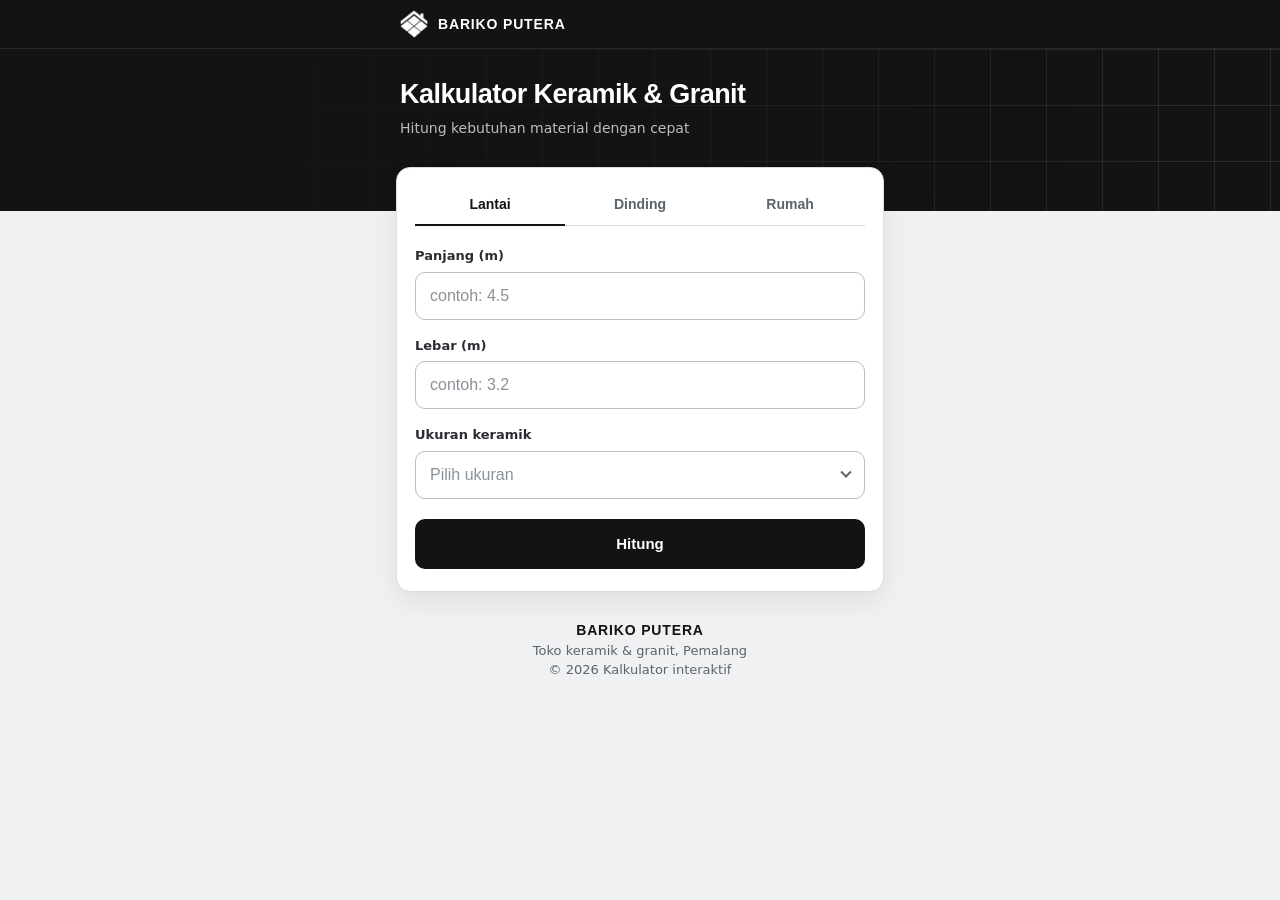
==== commit 6ba84333: "index.html" ====
--- a/kalkulator/index.html
+++ b/kalkulator/index.html
@@ -4,803 +4,106 @@
     <meta charset="UTF-8" />
     <meta name="viewport" content="width=device-width,initial-scale=1,maximum-scale=1,user-scalable=no" />
     <meta name="description" content="Kalkulator Keramik & Granit - Hitung kebutuhan material dengan akurat. BARIKO PUTERA Toko Keramik & Granit Berkualitas di Pemalang." />
-    <title>Kalkulator Keramik & Granit · BARIKO PUTERA</title>
+    <title>Kalkulator Keramik & Granit - Bariko Putera</title>
     <meta http-equiv="Content-Security-Policy" content="default-src 'self'; style-src 'unsafe-inline' https://fonts.googleapis.com https://cdnjs.cloudflare.com https://cdn.jsdelivr.net; font-src https://fonts.gstatic.com https://cdnjs.cloudflare.com https://cdn.jsdelivr.net; script-src 'unsafe-inline'; img-src data:;" />
     <link rel="preconnect" href="https://fonts.googleapis.com" />
     <link rel="preconnect" href="https://fonts.gstatic.com" crossorigin />
-    <link href="https://fonts.googleapis.com/css2?family=Inter:opsz,wght@14..32,400;14..32,500;14..32,600;14..32,700&family=Poppins:wght@600;700&display=swap" rel="stylesheet" />
-    <link rel="stylesheet" href="https://cdnjs.cloudflare.com/ajax/libs/font-awesome/6.4.0/css/all.min.css" crossorigin="anonymous" referrerpolicy="no-referrer" />
+    <link href="https://fonts.googleapis.com/css2?family=IBM+Plex+Sans:wght@400;500;600&family=Plus+Jakarta+Sans:wght@600;700;800&display=swap" rel="stylesheet" />
     <style>
-        /* ===== BASE ===== */
-        * {
-            margin: 0;
-            padding: 0;
-            box-sizing: border-box
-        }
-        body {
-            background: #f7f7f7;
-            font-family: 'Inter', -apple-system, BlinkMacSystemFont, sans-serif;
-            color: #111111;
-            line-height: 1.4;
-            padding: 0 0 1.5rem;
-            -webkit-font-smoothing: antialiased;
-            font-size: 13px
-        }
-        .container {
-            max-width: 480px;
-            margin: 0 auto;
-            padding: 0 .7rem
-        }
-        .header {
-            background: rgba(17, 17, 17, .95);
-            backdrop-filter: blur(6px);
-            padding: .5rem 0;
-            position: sticky;
-            top: 0;
-            z-index: 40;
-            border-bottom: 1px solid rgba(255, 255, 255, .06);
-            margin-bottom: .3rem
-        }
-        .header .container {
-            display: flex;
-            align-items: center;
-            justify-content: flex-start;
-        }
-        .logo {
-            display: flex;
-            align-items: center;
-            gap: .4rem;
-            font-family: 'Poppins', sans-serif;
-            font-weight: 700;
-            font-size: 1rem;
-            color: #ffffff;
-            text-decoration: none;
-            letter-spacing: .2px
-        }
-        .logo img {
-            height: 26px;
-            width: auto;
-            display: block
-        }
-        .logo span {
-            letter-spacing: -.3px
-        }
-        .hero-mini {
-            background: #111111;
-            color: #fff;
-            padding: 1.2rem 1rem 1.2rem;
-            border-radius: 16px;
-            margin: 0 .7rem 1rem;
-            box-shadow: 0 6px 16px rgba(0, 0, 0, .12);
-            text-align: center
-        }
-        .hero-mini h1 {
-            font-family: 'Poppins', sans-serif;
-            font-weight: 700;
-            font-size: 1.2rem;
-            letter-spacing: -.3px;
-            margin-bottom: .1rem
-        }
-        .hero-mini p {
-            font-size: .75rem;
-            opacity: .85;
-            font-weight: 400
-        }
-        .card-calc {
-            background: #fff;
-            border-radius: 14px;
-            padding: 1.2rem 1rem;
-            box-shadow: 0 2px 12px rgba(0, 0, 0, .02), 0 1px 4px rgba(0, 0, 0, .04);
-            margin: 0 .7rem 1rem;
-            border: 1px solid rgba(0, 0, 0, .02)
-        }
-        .form-group {
-            margin-bottom: .9rem
-        }
-        .form-group label {
-            display: block;
-            font-weight: 500;
-            font-size: .75rem;
-            color: #333333;
-            margin-bottom: .25rem;
-            letter-spacing: -.2px
-        }
-        .form-group label i {
-            margin-right: .25rem;
-            opacity: .5;
-            font-size: .7rem
-        }
-        .form-control {
-            width: 100%;
-            padding: .6rem .7rem;
-            border: 1.5px solid #dedede;
-            border-radius: 12px;
-            font-family: 'Inter', sans-serif;
-            font-size: 15px;
-            background: #fafafa;
-            transition: .2s;
-            color: #111111;
-            appearance: none
-        }
-        .form-control:focus {
-            border-color: #111111;
-            outline: 0;
-            background: #fff;
-            box-shadow: 0 0 0 3px rgba(0, 0, 0, .06)
-        }
-        .form-control::placeholder {
-            color: #a3a3a3;
-            font-weight: 400;
-            font-size: .85rem
-        }
-        .custom-dropdown {
-            position: relative
-        }
-        .dropdown-selected {
-            display: flex;
-            justify-content: space-between;
-            align-items: center;
-            padding: .6rem .7rem;
-            border: 1.5px solid #dedede;
-            border-radius: 12px;
-            background: #fafafa;
-            cursor: pointer;
-            font-size: .85rem;
-            color: #111111;
-            transition: .2s;
-            font-weight: 450;
-            min-height: 42px
-        }
-        .dropdown-selected.placeholder {
-            color: #8c8c8c
-        }
-        .dropdown-selected.filled {
-            color: #111111
-        }
-        .dropdown-arrow {
-            font-size: .7rem;
-            opacity: .5;
-            transition: .25s
-        }
-        .dropdown-open .dropdown-arrow {
-            transform: rotate(180deg);
-            opacity: .8
-        }
-        .dropdown-options {
-            position: absolute;
-            top: calc(100% + 4px);
-            left: 0;
-            right: 0;
-            background: #fff;
-            border-radius: 14px;
-            border: 1px solid #ececec;
-            box-shadow: 0 10px 24px rgba(0, 0, 0, .08);
-            max-height: 180px;
-            overflow-y: auto;
-            display: none;
-            z-index: 30;
-            padding: .2rem 0
-        }
-        .dropdown-open .dropdown-options {
-            display: block
-        }
-        .dropdown-option {
-            padding: .5rem .8rem;
-            font-size: .8rem;
-            border-bottom: 1px solid #e8e8e8;
-            cursor: pointer;
-            transition: .1s;
-            display: flex;
-            justify-content: space-between;
-            align-items: center
-        }
-        .dropdown-option:last-child {
-            border-bottom: 0
-        }
-        .dropdown-option:hover {
-            background: #efefef
-        }
-        .dropdown-option.selected {
-            background: #ececec;
-            color: #111111;
-            font-weight: 500
-        }
-        .dropdown-option span {
-            color: #666666;
-            font-weight: 400;
-            font-size: .7rem
-        }
-        .btn-primary {
-            width: 100%;
-            padding: .75rem;
-            background: #111111;
-            color: #fff;
-            border: 0;
-            border-radius: 40px;
-            font-family: 'Inter', sans-serif;
-            font-weight: 600;
-            font-size: .85rem;
-            display: inline-flex;
-            align-items: center;
-            justify-content: center;
-            gap: .4rem;
-            cursor: pointer;
-            transition: .2s;
-            box-shadow: 0 3px 8px rgba(0, 0, 0, .14);
-            margin-top: .3rem;
-            min-height: 44px
-        }
-        .btn-primary:active {
-            transform: scale(.97)
-        }
-        .btn-primary:disabled {
-            opacity: .6;
-            transform: none;
-            box-shadow: none
-        }
-        .alert-error {
-            background: #fee9e7;
-            border-left: 4px solid #c73b2b;
-            color: #8f2b1f;
-            display: none;
-            padding: .6rem .8rem;
-            border-radius: 12px;
-            font-size: .75rem;
-            margin: .6rem 0 0;
-            align-items: center;
-            gap: .4rem
-        }
-        .alert-error.show {
-            display: flex
-        }
-        .result-dashboard {
-            margin-top: 1.2rem;
-            background: #f7f7f7;
-            border-radius: 14px;
-            padding: 1rem .8rem;
-            border: 1px solid #ececec;
-            display: none
-        }
-        .result-dashboard.show {
-            display: block;
-            animation: fadeUp .35s ease
-        }
-        @keyframes fadeUp {
-            0% {
-                opacity: 0;
-                transform: translateY(10px)
-            }
-            100% {
-                opacity: 1;
-                transform: translateY(0)
-            }
-        }
-        .result-header {
-            display: flex;
-            justify-content: space-between;
-            align-items: center;
-            margin-bottom: .8rem;
-            border-bottom: 1px solid #e5e5e5;
-            padding-bottom: .4rem
-        }
-        .result-header h3 {
-            font-family: 'Poppins', sans-serif;
-            font-weight: 600;
-            font-size: .95rem;
-            color: #111111;
-            letter-spacing: -.3px
-        }
-        .badge-size {
-            background: #111111;
-            padding: .15rem .6rem;
-            border-radius: 40px;
-            font-size: .65rem;
-            font-weight: 600;
-            color: #ffffff
-        }
-        .metric-grid {
-            display: grid;
-            grid-template-columns: 1fr 1fr 1fr;
-            gap: .5rem;
-            margin-bottom: .5rem
-        }
-        .metric-item {
-            background: #fff;
-            border-radius: 12px;
-            padding: .5rem .2rem;
-            text-align: center;
-            border: 1px solid #e8e8e8
-        }
-        .metric-label {
-            font-size: .55rem;
-            text-transform: uppercase;
-            letter-spacing: .3px;
-            color: #666666;
-            font-weight: 600
-        }
-        .metric-value {
-            font-size: 1rem;
-            font-weight: 700;
-            color: #111111;
-            margin-top: .05rem;
-            line-height: 1.2
-        }
-        .metric-value small {
-            font-weight: 400;
-            font-size: .6rem;
-            color: #737373;
-            margin-left: 1px
-        }
-        .metric-buffer {
-            background: #111111;
-            border: 1px solid #111111
-        }
-        .metric-buffer .metric-label {
-            color: rgba(255, 255, 255, .65)
-        }
-        .metric-buffer .metric-value {
-            color: #ffffff
-        }
-        .metric-buffer .metric-value small {
-            color: rgba(255, 255, 255, .6)
-        }
-        .pieces-row {
-            display: flex;
-            justify-content: space-between;
-            font-size: .7rem;
-            color: #4d4d4d;
-            background: #f0f0f0;
-            padding: .3rem .7rem;
-            border-radius: 40px;
-            margin-top: .2rem
-        }
-        .pieces-row strong {
-            color: #111111
-        }
-        .action-group {
-            display: flex;
-            flex-direction: column;
-            gap: .4rem;
-            margin-top: .8rem
-        }
-        .btn-wa {
-            background: #25b66b;
-            color: #fff;
-            border: 0;
-            border-radius: 40px;
-            padding: .6rem;
-            font-weight: 600;
-            font-size: .8rem;
-            display: flex;
-            align-items: center;
-            justify-content: center;
-            gap: .4rem;
-            text-decoration: none;
-            transition: .2s;
-            box-shadow: 0 2px 8px rgba(37, 182, 107, .15);
-            min-height: 40px
-        }
-        .btn-wa:active {
-            transform: scale(.97)
-        }
-        .btn-print {
-            background: 0 0;
-            color: #333333;
-            border: 1px solid #cccccc;
-            border-radius: 40px;
-            padding: .5rem;
-            font-weight: 500;
-            font-size: .75rem;
-            display: flex;
-            align-items: center;
-            justify-content: center;
-            gap: .3rem;
-            cursor: pointer;
-            transition: .2s;
-            min-height: 38px
-        }
-        .btn-print:active {
-            background: #ececec
-        }
-        .alert-tip {
-            background: #f0f0f0;
-            border-radius: 12px;
-            padding: .5rem .7rem;
-            font-size: .65rem;
-            color: #262626;
-            margin: .6rem 0 .2rem;
-            display: flex;
-            align-items: center;
-            gap: .4rem;
-            border-left: 3px solid #111111
-        }
-        .alert-tip i {
-            color: #111111;
-            opacity: .7;
-            font-size: .7rem
-        }
-        .footer-mini {
-            text-align: center;
-            font-size: .6rem;
-            color: #8c8c8c;
-            padding: 1.5rem .7rem .5rem;
-            border-top: 1px solid #ececec;
-            margin: 1rem .7rem 0
-        }
-        .footer-mini a {
-            color: #111111;
-            text-decoration: underline;
-            text-underline-offset: 2px;
-            font-weight: 500
-        }
-        .mode-switcher {
-            display: flex;
-            background: #ececec;
-            border-radius: 12px;
-            padding: .25rem;
-            gap: .25rem;
-            margin-bottom: 1rem
-        }
-        .mode-tab {
-            flex: 1;
-            display: flex;
-            align-items: center;
-            justify-content: center;
-            gap: .35rem;
-            padding: .55rem .4rem;
-            border: 0;
-            background: 0 0;
-            border-radius: 9px;
-            font-family: 'Inter', sans-serif;
-            font-weight: 600;
-            font-size: .78rem;
-            color: #666666;
-            cursor: pointer;
-            transition: .2s
-        }
-        .mode-tab.active {
-            background: #fff;
-            color: #111111;
-            box-shadow: 0 2px 6px rgba(0, 0, 0, .10)
-        }
-        .mode-tab i {
-            font-size: .75rem
-        }
-        .mode-panel {
-            display: none
-        }
-        .mode-panel.active {
-            display: block
-        }
-        .wall-dimension-grid {
-            display: grid;
-            grid-template-columns: 1fr 1fr;
-            gap: .5rem
-        }
-        .wall-dimension-grid .full-width {
-            grid-column: 1/-1
-        }
-        .wall-dimension-grid .form-group {
-            margin-bottom: 0
-        }
-        .wall-info {
-            font-size: .65rem;
-            color: #666666;
-            margin: .2rem 0 .8rem;
-            padding-left: .2rem
-        }
-        /* ===== ROOM ROW ===== */
-        .room-row {
-            display: flex;
-            flex-wrap: wrap;
-            gap: .3rem;
-            align-items: center;
-            padding: .4rem .2rem;
-            border-bottom: 1px solid #e8e8e8;
-            background: #fafafa;
-            border-radius: 8px;
-            margin-bottom: .3rem
-        }
-        .room-row input,
-        .room-row select {
-            font-family: 'Inter', sans-serif;
-            font-size: .7rem;
-            background: #fff;
-            border: 1.5px solid #dedede;
-            border-radius: 8px;
-            padding: .3rem .4rem;
-            min-height: 32px;
-            transition: .15s;
-            color: #111111
-        }
-        .room-row input:focus,
-        .room-row select:focus {
-            border-color: #111111;
-            outline: 0;
-            box-shadow: 0 0 0 2px rgba(0, 0, 0, .08)
-        }
-        .room-row .room-name {
-            flex: 1 1 80px;
-            min-width: 60px
-        }
-        .room-row .room-length,
-        .room-row .room-width {
-            flex: 0 1 60px;
-            min-width: 50px
-        }
-        .room-row .room-area {
-            flex: 0 1 50px;
-            font-weight: 600;
-            font-size: .7rem;
-            text-align: center;
-            color: #111111;
-            min-width: 40px
-        }
-        .room-row .room-tile-select {
-            flex: 1 1 90px;
-            min-width: 80px
-        }
-        .room-row .room-dus {
-            flex: 0 1 40px;
-            font-weight: 700;
-            font-size: .75rem;
-            text-align: center;
-            color: #111111;
-            min-width: 30px
-        }
-        .room-row .room-delete {
-            flex: 0 0 24px;
-            background: 0 0;
-            border: 0;
-            color: #adadad;
-            cursor: pointer;
-            font-size: .7rem;
-            padding: 0;
-            transition: .15s;
-            min-height: 28px;
-            display: flex;
-            align-items: center;
-            justify-content: center
-        }
-        .room-row .room-delete:hover {
-            color: #c73b2b
-        }
-        .btn-add-room {
-            width: 100%;
-            padding: .5rem;
-            border: 1.5px dashed #b3b3b3;
-            border-radius: 12px;
-            background: 0 0;
-            color: #111111;
-            font-weight: 600;
-            font-size: .8rem;
-            cursor: pointer;
-            transition: .2s;
-            display: flex;
-            align-items: center;
-            justify-content: center;
-            gap: .4rem;
-            margin-top: .2rem;
-            font-family: 'Inter', sans-serif
-        }
-        .btn-add-room:hover {
-            background: #efefef;
-            border-color: #111111
-        }
-        /* ===== MULTI SUMMARY (TABLE STYLE) ===== */
-        .summary-multi {
-            display: none;
-            margin-top: 1rem;
-            background: #f7f7f7;
-            border-radius: 14px;
-            padding: 1rem;
-            border: 1px solid #ececec
-        }
-        .summary-multi.show {
-            display: block;
-            animation: fadeUp .35s ease
-        }
-        .summary-multi .table-wrap {
-            overflow-x: auto;
-            margin: .5rem 0 .3rem;
-            border-radius: 10px;
-            border: 1px solid #dcdcdc
-        }
-        .summary-multi table {
-            width: 100%;
-            border-collapse: collapse;
-            font-size: .7rem;
-            min-width: 480px;
-            font-family: 'Inter', sans-serif
-        }
-        .summary-multi table th {
-            background: #111111;
-            color: #fff;
-            font-weight: 600;
-            padding: .5rem .4rem;
-            text-align: left;
-            white-space: nowrap;
-            font-size: .65rem;
-            letter-spacing: .2px;
-            border: 1px solid #111111
-        }
-        .summary-multi table td {
-            padding: .4rem .4rem;
-            border: 1px solid #dcdcdc;
-            vertical-align: middle;
-            background: #fff
-        }
-        .summary-multi table tr:nth-child(even) td {
-            background: #f7f7f7
-        }
-        .summary-multi table .num {
-            text-align: right;
-            font-feature-settings: "tnum"
-        }
-        .summary-multi table .total-row td {
-            background: #ececec !important;
-            font-weight: 700;
-            border-top: 2px solid #111111;
-            font-size: .7rem
-        }
-        .summary-multi table .total-row td:first-child {
-            text-align: center
-        }
-        .summary-multi .table-caption {
-            display: flex;
-            justify-content: space-between;
-            align-items: center;
-            font-size: .7rem;
-            color: #4d4d4d;
-            padding: .2rem 0 .4rem;
-            flex-wrap: wrap;
-            gap: .3rem
-        }
-        .summary-multi .table-caption .badge-total {
-            background: #111111;
-            color: #fff;
-            padding: .15rem .7rem;
-            border-radius: 30px;
-            font-weight: 600;
-            font-size: .65rem
-        }
-        .summary-multi .empty-state {
-            color: #666666;
-            font-size: .8rem;
-            text-align: center;
-            padding: .5rem
-        }
-        .summary-multi .action-group-multi {
-            display: flex;
-            flex-direction: column;
-            gap: .4rem;
-            margin-top: .6rem
-        }
-        @media(max-width:420px) {
-            body {
-                font-size: 12px
-            }
-            .hero-mini {
-                padding: 1rem .8rem
-            }
-            .hero-mini h1 {
-                font-size: 1.05rem
-            }
-            .card-calc {
-                padding: 1rem .8rem
-            }
-            .metric-grid {
-                gap: .35rem
-            }
-            .metric-item {
-                padding: .4rem .15rem
-            }
-            .metric-value {
-                font-size: .85rem
-            }
-            .form-control {
-                font-size: 14px;
-                padding: .5rem .6rem
-            }
-            .dropdown-selected {
-                padding: .5rem .6rem;
-                font-size: .8rem;
-                min-height: 38px
-            }
-            .mode-tab {
-                font-size: .72rem;
-                padding: .5rem .3rem
-            }
-            .wall-dimension-grid {
-                gap: .3rem
-            }
-            .room-row input,
-            .room-row select {
-                font-size: .65rem;
-                padding: .25rem .3rem;
-                min-height: 28px
-            }
-            .room-row .room-name {
-                flex: 1 1 70px;
-                min-width: 50px
-            }
-            .room-row .room-length,
-            .room-row .room-width {
-                flex: 0 1 50px;
-                min-width: 40px
-            }
-            .room-row .room-area {
-                flex: 0 1 40px;
-                font-size: .65rem;
-                min-width: 30px
-            }
-            .room-row .room-tile-select {
-                flex: 1 1 70px;
-                min-width: 60px
-            }
-            .room-row .room-dus {
-                flex: 0 1 32px;
-                font-size: .65rem;
-                min-width: 24px
-            }
-            .room-row .room-delete {
-                flex: 0 0 20px;
-                font-size: .6rem
-            }
-            .summary-multi table {
-                font-size: .6rem;
-                min-width: 360px
-            }
-            .summary-multi table th,
-            .summary-multi table td {
-                padding: .3rem .25rem
-            }
-        }
-        @media(max-width:360px) {
-            .metric-grid {
-                grid-template-columns: 1fr 1fr
-            }
-            .metric-item:last-child {
-                grid-column: span 2
-            }
-            .hero-mini h1 {
-                font-size: .95rem
-            }
-            .hero-mini p {
-                font-size: .65rem
-            }
-            .btn-primary {
-                font-size: .75rem;
-                padding: .6rem;
-                min-height: 38px
-            }
-            .btn-wa {
-                font-size: .7rem;
-                padding: .5rem;
-                min-height: 36px
-            }
-            .btn-print {
-                font-size: .65rem;
-                padding: .4rem;
-                min-height: 34px
-            }
-            .wall-dimension-grid {
-                gap: .2rem
-            }
-            .summary-multi table {
-                min-width: 300px;
-                font-size: .55rem
-            }
-        }
-        input[type=number]::-webkit-inner-spin-button,
-        input[type=number]::-webkit-outer-spin-button {
-            -webkit-appearance: none;
-            margin: 0
-        }
-        input[type=number] {
-            -moz-appearance: textfield
-        }
-    </style>
+:root{--ink:#111315;--ink2:#2A2E33;--mut:#5C636A;--line:#DADDE0;--line2:#B7BDC3;--bg:#F0F1F2;--brass:#C9A66B;--ok:#1C8A4C;--bad:#B3261E}
+*{margin:0;padding:0;box-sizing:border-box}
+body{background:var(--bg);font:15px/1.5 'IBM Plex Sans',system-ui,-apple-system,sans-serif;color:var(--ink);-webkit-font-smoothing:antialiased;padding-bottom:24px}
+h1,h3,.logo,.btn-primary,.mode-tab,.btn-add-room,.btn-wa,.btn-print,.footer-mini strong{font-family:'Plus Jakarta Sans','IBM Plex Sans',sans-serif}
+:focus-visible{outline:2px solid var(--ink);outline-offset:2px}
+.container{max-width:520px;margin:0 auto;padding:0 20px}
+.header{background:var(--ink);position:sticky;top:0;z-index:40;padding:10px 0;border-bottom:1px solid rgba(255,255,255,.08)}
+.logo{display:flex;align-items:center;gap:10px;color:#fff;text-decoration:none;font-weight:700;font-size:14px;letter-spacing:.06em}
+.logo img{height:28px;width:auto;display:block}
+.hero-mini{background:var(--ink);color:#fff;padding:30px 0 72px;position:relative;overflow:hidden}
+.hero-mini::before{content:"";position:absolute;inset:0;background-image:linear-gradient(rgba(255,255,255,.09) 1px,transparent 1px),linear-gradient(90deg,rgba(255,255,255,.09) 1px,transparent 1px);background-size:56px 56px;background-position:right 10px top 0;-webkit-mask-image:linear-gradient(100deg,transparent 20%,#000 90%);mask-image:linear-gradient(100deg,transparent 20%,#000 90%)}
+.hero-mini .container{position:relative}
+.hero-mini h1{font-weight:800;font-size:27px;line-height:1.15;letter-spacing:-.02em}
+.hero-mini p{margin-top:8px;font-size:14px;color:rgba(255,255,255,.72)}
+.card-calc{background:#fff;border:1px solid var(--line);border-radius:14px;padding:18px 18px 22px;width:calc(100% - 32px);max-width:488px;margin:-44px auto 20px;position:relative;box-shadow:0 10px 28px rgba(17,19,21,.08)}
+.mode-switcher{display:flex;border-bottom:1px solid var(--line);margin-bottom:20px}
+.mode-tab{flex:1;padding:10px 4px 12px;border:0;background:none;font-weight:600;font-size:14px;color:var(--mut);cursor:pointer;border-bottom:2px solid transparent;margin-bottom:-1px;transition:color .15s}
+.mode-tab.active{color:var(--ink);border-bottom-color:var(--ink)}
+.mode-panel{display:none}.mode-panel.active{display:block}
+.form-group{margin-bottom:16px}
+.form-group label{display:block;font-weight:600;font-size:13px;color:var(--ink2);margin-bottom:6px}
+.form-control,.dropdown-selected{width:100%;min-height:48px;padding:0 14px;border:1px solid var(--line2);border-radius:10px;background:#fff;font:16px 'IBM Plex Sans',sans-serif;color:var(--ink);transition:border-color .15s,box-shadow .15s;appearance:none}
+.form-control:focus,.dropdown-open .dropdown-selected{border-color:var(--ink);outline:0;box-shadow:0 0 0 3px rgba(17,19,21,.12)}
+.form-control::placeholder,.dropdown-selected.placeholder{color:#8A9197}
+.custom-dropdown{position:relative}
+.dropdown-selected{display:flex;align-items:center;justify-content:space-between;cursor:pointer}
+.dropdown-arrow{width:8px;height:8px;border-right:2px solid var(--mut);border-bottom:2px solid var(--mut);transform:rotate(45deg) translate(-2px,-2px);transition:transform .2s}
+.dropdown-open .dropdown-arrow{transform:rotate(-135deg) translate(-2px,-2px)}
+.dropdown-options{position:absolute;top:calc(100% + 6px);left:0;right:0;background:#fff;border:1px solid var(--line2);border-radius:10px;box-shadow:0 12px 28px rgba(17,19,21,.14);max-height:250px;overflow-y:auto;display:none;z-index:30}
+.dropdown-open .dropdown-options{display:block}
+.dropdown-option{display:flex;justify-content:space-between;align-items:center;padding:12px 14px;border-bottom:1px solid var(--line);cursor:pointer;font-weight:500}
+.dropdown-option:last-child{border-bottom:0}
+.dropdown-option:hover{background:#F4F5F6}
+.dropdown-option.selected{box-shadow:inset 3px 0 0 var(--ink);font-weight:600}
+.dropdown-option span{color:var(--mut);font-weight:400;font-size:13px}
+.btn-primary{width:100%;min-height:50px;margin-top:4px;background:var(--ink);color:#fff;border:0;border-radius:10px;font-weight:700;font-size:15px;cursor:pointer;transition:background .15s}
+.btn-primary:hover{background:var(--ink2)}.btn-primary:active{transform:translateY(1px)}
+.alert-error{display:none;margin-top:12px;padding:11px 14px;background:#FCEFED;border:1px solid #EBC3BE;border-radius:10px;color:#8E1F17;font-size:14px}
+.alert-error.show{display:block}
+.result-dashboard,.summary-multi{display:none;margin-top:24px;border-top:1px solid var(--line);padding-top:18px}
+.result-dashboard.show,.summary-multi.show{display:block;animation:rise .3s ease}
+@keyframes rise{from{opacity:0;transform:translateY(8px)}to{opacity:1;transform:none}}
+.result-header{display:flex;justify-content:space-between;align-items:center;margin-bottom:12px}
+.result-header h3{font-weight:700;font-size:17px;letter-spacing:-.01em}
+.badge-size{padding:3px 10px;border:1px solid var(--ink);border-radius:6px;font-weight:600;font-size:13px}
+.metric-item{display:flex;justify-content:space-between;align-items:baseline;gap:12px;padding:12px 2px;border-bottom:1px solid var(--line)}
+.metric-item:last-child{border-bottom:0}
+.metric-label{color:var(--mut);font-size:14px}
+.metric-value{font-weight:600;font-variant-numeric:tabular-nums}
+.metric-value small{font-weight:400;font-size:13px;color:var(--mut)}
+.pcs::after{content:" pcs";color:var(--mut);font-weight:400;font-size:13px}
+.metric-item.metric-buffer{display:block;background:var(--ink);border:0;border-radius:10px;padding:16px 18px;margin-bottom:4px}
+.metric-buffer .metric-label{color:var(--brass);font-weight:600}
+.metric-buffer .metric-value{font:800 40px/1.1 'Plus Jakarta Sans',sans-serif;letter-spacing:-.02em;color:#fff;margin-top:4px}
+.metric-buffer .metric-value small{font-size:16px;font-weight:600;color:rgba(255,255,255,.7)}
+.action-group,.action-group-multi{display:flex;flex-direction:column;gap:8px;margin-top:16px}
+.btn-wa,.btn-print{display:flex;align-items:center;justify-content:center;width:100%;min-height:48px;border-radius:10px;font-weight:600;font-size:15px;text-decoration:none;cursor:pointer}
+.btn-wa{background:var(--ok);color:#fff;border:0}.btn-wa:hover{filter:brightness(.94)}
+.btn-print{background:#fff;color:var(--ink);border:1px solid var(--line2)}.btn-print:hover{background:#F4F5F6}
+.alert-tip{margin-top:14px;font-size:13px;color:var(--mut)}
+.wall-dimension-grid{display:grid;grid-template-columns:1fr 1fr;gap:0 12px}
+.wall-dimension-grid .full-width{grid-column:1/-1}
+.wall-info{font-size:13px;color:var(--mut);margin:-4px 0 16px}
+.multi-intro{font-size:14px;color:var(--mut);margin-bottom:14px}
+.room-row{display:grid;grid-template-columns:1fr 1fr 88px;grid-template-areas:"n n d" "l w a" "t t t" "u u u";gap:8px;align-items:center;padding:12px;border:1px solid var(--line);border-radius:10px;background:#FAFAFB;margin-bottom:10px}
+.room-row input,.room-row select{width:100%;min-width:0;min-height:44px;padding:0 12px;border:1px solid var(--line2);border-radius:8px;background:#fff;font:16px 'IBM Plex Sans',sans-serif;color:var(--ink)}
+.room-row input:focus,.room-row select:focus{border-color:var(--ink);outline:0;box-shadow:0 0 0 3px rgba(17,19,21,.12)}
+.room-name{grid-area:n}.room-length{grid-area:l}.room-width{grid-area:w}.room-tile-select{grid-area:t}
+.room-area{grid-area:a;text-align:right;font-weight:600;font-size:14px;font-variant-numeric:tabular-nums}
+.room-dus{grid-area:u;text-align:right;font-weight:700;font-size:18px;padding-top:6px;border-top:1px solid var(--line)}
+.room-dus::before{content:"Kebutuhan";float:left;font-weight:400;font-size:14px;color:var(--mut);line-height:27px}
+.room-dus::after{content:" dus";font-weight:400;font-size:13px;color:var(--mut)}
+.room-row .room-delete{grid-area:d;justify-self:end;width:40px;min-height:40px;padding:0;border:1px solid var(--line);border-radius:8px;background:#fff;color:var(--mut);font-size:22px;line-height:1;cursor:pointer}
+.room-row .room-delete:hover{color:var(--bad);border-color:var(--bad)}
+.btn-add-room{width:100%;min-height:46px;border:1px dashed var(--line2);border-radius:10px;background:none;color:var(--ink);font-weight:600;font-size:14px;cursor:pointer;margin-bottom:10px}
+.btn-add-room:hover{border-color:var(--ink);background:#F4F5F6}
+.summary-multi .table-caption{display:flex;justify-content:space-between;align-items:center;margin-bottom:10px}
+.summary-multi .table-caption strong{font:700 17px 'Plus Jakarta Sans',sans-serif}
+.badge-total{background:var(--ink);color:#fff;padding:4px 12px;border-radius:6px;font-weight:600;font-size:13px}
+.table-wrap{overflow-x:auto;border:1px solid var(--line);border-radius:10px}
+.summary-multi table{width:100%;min-width:460px;border-collapse:collapse;font-size:14px}
+.summary-multi th{padding:10px;text-align:left;font-weight:600;font-size:13px;color:var(--mut);background:#FAFAFB;border-bottom:1px solid var(--ink);white-space:nowrap}
+.summary-multi td{padding:10px;border-bottom:1px solid var(--line)}
+.summary-multi .num{text-align:right;font-variant-numeric:tabular-nums}
+.summary-multi .total-row td{background:#F4F5F6;font-weight:700;border-bottom:0;border-top:1px solid var(--ink)}
+.empty-state{color:var(--mut);font-size:14px;text-align:center;padding:6px}
+.footer-mini{max-width:488px;margin:0 auto;padding:8px 16px 0;text-align:center;font-size:13px;color:var(--mut)}
+.footer-mini strong{display:block;color:var(--ink);font-size:14px;letter-spacing:.06em}
+input[type=number]::-webkit-inner-spin-button,input[type=number]::-webkit-outer-spin-button{-webkit-appearance:none;margin:0}
+input[type=number]{-moz-appearance:textfield}
+@media(max-width:360px){.hero-mini h1{font-size:23px}.metric-buffer .metric-value{font-size:34px}.card-calc{padding:16px 14px 20px}}
+@media(prefers-reduced-motion:reduce){*{animation:none!important;transition:none!important}}
+
+</style>
 </head>
 <body>
 
@@ -810,28 +113,25 @@
         </div>
     </header>
 
-    <div class="hero-mini">
-        <h1>Kalkulator Keramik &amp; Granit</h1>
-        <p>Hitung kebutuhan material dengan cepat</p>
-    </div>
+    <div class="hero-mini"><div class="container"><h1>Kalkulator Keramik &amp; Granit</h1><p>Hitung kebutuhan material dengan cepat</p></div></div>
 
     <div class="card-calc">
         <!-- MODE TABS -->
         <div class="mode-switcher">
-            <button type="button" class="mode-tab active" data-mode="floor"><i class="fas fa-vector-square"></i> Lantai</button>
-            <button type="button" class="mode-tab" data-mode="wall"><i class="fas fa-align-justify"></i> Dinding</button>
-            <button type="button" class="mode-tab" data-mode="multi"><i class="fas fa-house"></i> Rumah</button>
+            <button type="button" class="mode-tab active" data-mode="floor">Lantai</button>
+            <button type="button" class="mode-tab" data-mode="wall">Dinding</button>
+            <button type="button" class="mode-tab" data-mode="multi">Rumah</button>
         </div>
 
         <!-- ===== LANTAI ===== -->
         <div id="floorMode" class="mode-panel active">
             <form id="calcForm">
-                <div class="form-group"><label for="roomLength"><i class="fas fa-arrows-left-right"></i> Panjang (m)</label><input type="number" id="roomLength" class="form-control" step="0.01" min="0.1" placeholder="contoh: 4.5" required /></div>
-                <div class="form-group"><label for="roomWidth"><i class="fas fa-arrows-up-down"></i> Lebar (m)</label><input type="number" id="roomWidth" class="form-control" step="0.01" min="0.1" placeholder="contoh: 3.2" required /></div>
+                <div class="form-group"><label for="roomLength">Panjang (m)</label><input type="number" id="roomLength" class="form-control" step="0.01" min="0.1" placeholder="contoh: 4.5" required /></div>
+                <div class="form-group"><label for="roomWidth">Lebar (m)</label><input type="number" id="roomWidth" class="form-control" step="0.01" min="0.1" placeholder="contoh: 3.2" required /></div>
                 <div class="form-group">
-                    <label><i class="fas fa-border-all"></i> Ukuran keramik</label>
+                    <label>Ukuran keramik</label>
                     <div class="custom-dropdown" id="tileDropdown">
-                        <div class="dropdown-selected placeholder" id="dropdownSelected"><span>Pilih ukuran</span><i class="fas fa-chevron-down dropdown-arrow"></i></div>
+                        <div class="dropdown-selected placeholder" id="dropdownSelected"><span>Pilih ukuran</span><span class="dropdown-arrow" aria-hidden="true"></span></div>
                         <div class="dropdown-options" id="dropdownOptions">
                             <div class="dropdown-option" data-size="25x25" data-area="1.00" data-pieces="16">25×25 cm <span>1.00 m²/dus</span></div>
                             <div class="dropdown-option" data-size="25x40" data-area="1.00" data-pieces="10">25×40 cm <span>1.00 m²/dus</span></div>
@@ -847,19 +147,20 @@
                     <input type="hidden" id="selectedTileArea" />
                     <input type="hidden" id="selectedTilePieces" />
                 </div>
-                <button type="submit" class="btn-primary" id="calculateBtn"><i class="fas fa-calculator"></i> Hitung</button>
-                <div class="alert-error" id="errorAlert"><i class="fas fa-exclamation-circle"></i> Lengkapi semua input dengan benar.</div>
+                <button type="submit" class="btn-primary" id="calculateBtn">Hitung</button>
+                <div class="alert-error" id="errorAlert">Lengkapi semua input dengan benar.</div>
             </form>
             <div class="result-dashboard" id="resultDashboard">
                 <div class="result-header"><h3>Ringkasan</h3><span class="badge-size" id="selectedSizeLabel">—</span></div>
                 <div class="metric-grid">
-                    <div class="metric-item"><div class="metric-label">Luas</div><div class="metric-value" id="totalArea">0 <small>m²</small></div></div>
-                    <div class="metric-item"><div class="metric-label">Dus</div><div class="metric-value" id="totalBoxes">0 <small>dus</small></div></div>
-                    <div class="metric-item metric-buffer"><div class="metric-label">+10%</div><div class="metric-value" id="totalWithBuffer">0 <small>dus</small></div></div>
+                    <div class="metric-item metric-buffer"><div class="metric-label">Disarankan dipesan (+10%)</div><div class="metric-value" id="totalWithBuffer">0 <small>dus</small></div></div>
+                    <div class="metric-item"><span class="metric-label">Luas</span><span class="metric-value" id="totalArea">0 <small>m²</small></span></div>
+                    <div class="metric-item"><span class="metric-label">Kebutuhan tanpa cadangan</span><span class="metric-value" id="totalBoxes">0 <small>dus</small></span></div>
+                    <div class="metric-item"><span class="metric-label">Total keping</span><strong class="metric-value pcs" id="totalPieces">0</strong></div>
+                    <div class="metric-item"><span class="metric-label">Keping +10%</span><strong class="metric-value pcs" id="totalPiecesWithBuffer">0</strong></div>
                 </div>
-                <div class="pieces-row"><span><i class="far fa-square"></i> Keping: <strong id="totalPieces">0</strong></span><span><i class="fas fa-plus-circle" style="opacity:0.4;"></i> +10%: <strong id="totalPiecesWithBuffer">0</strong></span></div>
-                <div class="action-group"><a id="whatsappLink" class="btn-wa" target="_blank" href="#"><i class="fab fa-whatsapp"></i> Konsultasi WA</a><button id="printBtn" class="btn-print" onclick="printResult('floor')"><i class="fas fa-print"></i> Cetak</button></div>
-                <div class="alert-tip"><i class="fas fa-info-circle"></i> Hasil estimasi. Konsultasi dengan tim ahli disarankan.</div>
+                <div class="action-group"><a id="whatsappLink" class="btn-wa" target="_blank" href="#">Konsultasi WA</a><button id="printBtn" class="btn-print" onclick="printResult('floor')">Cetak</button></div>
+                <div class="alert-tip">Hasil estimasi. Konsultasi dengan tim ahli disarankan.</div>
             </div>
         </div>
 
@@ -867,15 +168,15 @@
         <div id="wallMode" class="mode-panel">
             <form id="wallCalcForm">
                 <div class="wall-dimension-grid">
-                    <div class="form-group full-width"><label for="wallHeight"><i class="fas fa-arrows-up-down"></i> Tinggi (m)</label><input type="number" id="wallHeight" class="form-control" step="0.01" min="0.1" placeholder="misal 3" required /></div>
-                    <div class="form-group"><label for="wallLength"><i class="fas fa-arrows-left-right"></i> Panjang (m)</label><input type="number" id="wallLength" class="form-control" step="0.01" min="0.1" placeholder="misal 4" required /></div>
-                    <div class="form-group"><label for="wallWidth"><i class="fas fa-arrows-up-down"></i> Lebar (m)</label><input type="number" id="wallWidth" class="form-control" step="0.01" min="0.1" placeholder="misal 3" required /></div>
+                    <div class="form-group full-width"><label for="wallHeight">Tinggi (m)</label><input type="number" id="wallHeight" class="form-control" step="0.01" min="0.1" placeholder="misal 3" required /></div>
+                    <div class="form-group"><label for="wallLength">Panjang (m)</label><input type="number" id="wallLength" class="form-control" step="0.01" min="0.1" placeholder="misal 4" required /></div>
+                    <div class="form-group"><label for="wallWidth">Lebar (m)</label><input type="number" id="wallWidth" class="form-control" step="0.01" min="0.1" placeholder="misal 3" required /></div>
                 </div>
-                <div class="wall-info"><i class="fas fa-info-circle"></i> Luas dinding = 2 × (panjang + lebar) × tinggi</div>
+                <div class="wall-info">Luas dinding = 2 × (panjang + lebar) × tinggi</div>
                 <div class="form-group">
-                    <label><i class="fas fa-border-all"></i> Ukuran keramik</label>
+                    <label>Ukuran keramik</label>
                     <div class="custom-dropdown" id="tileDropdownWall">
-                        <div class="dropdown-selected placeholder" id="dropdownSelectedWall"><span>Pilih ukuran</span><i class="fas fa-chevron-down dropdown-arrow"></i></div>
+                        <div class="dropdown-selected placeholder" id="dropdownSelectedWall"><span>Pilih ukuran</span><span class="dropdown-arrow" aria-hidden="true"></span></div>
                         <div class="dropdown-options">
                             <div class="dropdown-option" data-size="25x25" data-area="1.00" data-pieces="16">25×25 cm <span>1.00 m²/dus</span></div>
                             <div class="dropdown-option" data-size="25x40" data-area="1.00" data-pieces="10">25×40 cm <span>1.00 m²/dus</span></div>
@@ -891,38 +192,36 @@
                     <input type="hidden" id="selectedTileAreaWall" />
                     <input type="hidden" id="selectedTilePiecesWall" />
                 </div>
-                <button type="submit" class="btn-primary" id="calculateBtnWall"><i class="fas fa-calculator"></i> Hitung</button>
-                <div class="alert-error" id="errorAlertWall"><i class="fas fa-exclamation-circle"></i> Lengkapi semua input dengan benar.</div>
+                <button type="submit" class="btn-primary" id="calculateBtnWall">Hitung</button>
+                <div class="alert-error" id="errorAlertWall">Lengkapi semua input dengan benar.</div>
             </form>
             <div class="result-dashboard" id="resultDashboardWall">
                 <div class="result-header"><h3>Ringkasan</h3><span class="badge-size" id="selectedSizeLabelWall">—</span></div>
                 <div class="metric-grid">
-                    <div class="metric-item"><div class="metric-label">Luas</div><div class="metric-value" id="totalAreaWall">0 <small>m²</small></div></div>
-                    <div class="metric-item"><div class="metric-label">Dus</div><div class="metric-value" id="totalBoxesWall">0 <small>dus</small></div></div>
-                    <div class="metric-item metric-buffer"><div class="metric-label">+10%</div><div class="metric-value" id="totalWithBufferWall">0 <small>dus</small></div></div>
+                    <div class="metric-item metric-buffer"><div class="metric-label">Disarankan dipesan (+10%)</div><div class="metric-value" id="totalWithBufferWall">0 <small>dus</small></div></div>
+                    <div class="metric-item"><span class="metric-label">Luas</span><span class="metric-value" id="totalAreaWall">0 <small>m²</small></span></div>
+                    <div class="metric-item"><span class="metric-label">Kebutuhan tanpa cadangan</span><span class="metric-value" id="totalBoxesWall">0 <small>dus</small></span></div>
+                    <div class="metric-item"><span class="metric-label">Total keping</span><strong class="metric-value pcs" id="totalPiecesWall">0</strong></div>
+                    <div class="metric-item"><span class="metric-label">Keping +10%</span><strong class="metric-value pcs" id="totalPiecesWithBufferWall">0</strong></div>
                 </div>
-                <div class="pieces-row"><span><i class="far fa-square"></i> Keping: <strong id="totalPiecesWall">0</strong></span><span><i class="fas fa-plus-circle" style="opacity:0.4;"></i> +10%: <strong id="totalPiecesWithBufferWall">0</strong></span></div>
-                <div class="action-group"><a id="whatsappLinkWall" class="btn-wa" target="_blank" href="#"><i class="fab fa-whatsapp"></i> Konsultasi WA</a><button type="button" class="btn-print" onclick="printResult('wall')"><i class="fas fa-print"></i> Cetak</button></div>
-                <div class="alert-tip"><i class="fas fa-info-circle"></i> Hasil estimasi. Konsultasi dengan tim ahli disarankan.</div>
+                <div class="action-group"><a id="whatsappLinkWall" class="btn-wa" target="_blank" href="#">Konsultasi WA</a><button type="button" class="btn-print" onclick="printResult('wall')">Cetak</button></div>
+                <div class="alert-tip">Hasil estimasi. Konsultasi dengan tim ahli disarankan.</div>
             </div>
         </div>
 
         <!-- ===== RUMAH (MULTI ROOM) ===== -->
         <div id="multiMode" class="mode-panel">
-            <div style="font-size:.75rem;color:#4d4d4d;margin-bottom:.6rem;">
-                <i class="fas fa-info-circle"></i> Tambahkan ruangan satu per satu. Isi panjang &amp; lebar, pilih ukuran keramik.
+            <div class="multi-intro">
+                Tambahkan ruangan satu per satu. Isi panjang &amp; lebar, pilih ukuran keramik.
             </div>
             <div id="roomContainer"></div>
-            <button id="addRoomBtn" class="btn-add-room"><i class="fas fa-plus-circle"></i> Tambah Ruangan</button>
-            <button id="finishBtn" class="btn-primary" style="margin-top:.5rem;"><i class="fas fa-check-circle"></i> Selesai</button>
+            <button id="addRoomBtn" class="btn-add-room">Tambah ruangan</button>
+            <button id="finishBtn" class="btn-primary">Selesai</button>
             <div id="summaryMulti" class="summary-multi"></div>
         </div>
     </div>
 
-    <div class="footer-mini">
-        <p>BARIKO PUTERA · Toko Keramik &amp; Granit · Pemalang</p>
-        <p style="margin-top:.2rem;opacity:.6;">&copy; 2025 · <a href="#">Kalkulator interaktif</a></p>
-    </div>
+    <div class="footer-mini"><strong>BARIKO PUTERA</strong><p>Toko keramik &amp; granit, Pemalang</p><p>&copy; 2026 Kalkulator interaktif</p></div>
 
     <script>
         // ============================================================
@@ -950,6 +249,7 @@
         ];
 
         function _0x2b3c(a) { return _0x1a2b[a] || ''; }
+        var PRINT_CSS = 'body{font-family:"IBM Plex Sans","Segoe UI",Arial,sans-serif;color:#111315;font-size:13px;max-width:720px;margin:0 auto;padding:32px}h2{font-size:22px;margin:0 0 4px;letter-spacing:-.01em}.brand{font-weight:700;letter-spacing:.06em;font-size:12px;border-bottom:2px solid #111315;padding-bottom:10px;margin-bottom:18px}.sub{color:#5c636a;margin-bottom:16px}table{width:100%;border-collapse:collapse;margin:8px 0}th{text-align:left;font-size:12px;color:#5c636a;border-bottom:1.5px solid #111315;padding:8px}td{padding:8px;border-bottom:1px solid #dadde0}td:last-child{font-weight:600}.badge-print{display:inline-block;font-weight:700;font-size:14px;margin-top:8px}.note{margin-top:14px;font-size:12px;color:#5c636a}.footer{margin-top:28px;border-top:1px solid #dadde0;padding-top:10px;font-size:11px;color:#7a8087}';
 
         // ============================================================
         // MODE SWITCHER
@@ -1042,12 +342,12 @@
             var length = parseFloat(rL.value),
                 width = parseFloat(rW.value);
             if (!length || length <= 0) { valid = false;
-                rL.style.borderColor = '#c73b2b'; } else { rL.style.borderColor = ''; }
+                rL.style.borderColor = '#B3261E'; } else { rL.style.borderColor = ''; }
             if (!width || width <= 0) { valid = false;
-                rW.style.borderColor = '#c73b2b'; } else { rW.style.borderColor = ''; }
+                rW.style.borderColor = '#B3261E'; } else { rW.style.borderColor = ''; }
             var size = sTS.value;
             if (!size) { valid = false;
-                dS.style.borderColor = '#c73b2b'; } else { dS.style.borderColor = ''; }
+                dS.style.borderColor = '#B3261E'; } else { dS.style.borderColor = ''; }
             if (!valid) { eA.classList.add('show');
                 eA.scrollIntoView({ behavior: 'smooth', block: 'center' }); return; }
             var area = parseFloat(sTA.value),
@@ -1110,14 +410,14 @@
                 length = parseFloat(wL.value),
                 width = parseFloat(wW.value);
             if (!height || height <= 0) { valid = false;
-                wH.style.borderColor = '#c73b2b'; } else { wH.style.borderColor = ''; }
+                wH.style.borderColor = '#B3261E'; } else { wH.style.borderColor = ''; }
             if (!length || length <= 0) { valid = false;
-                wL.style.borderColor = '#c73b2b'; } else { wL.style.borderColor = ''; }
+                wL.style.borderColor = '#B3261E'; } else { wL.style.borderColor = ''; }
             if (!width || width <= 0) { valid = false;
-                wW.style.borderColor = '#c73b2b'; } else { wW.style.borderColor = ''; }
+                wW.style.borderColor = '#B3261E'; } else { wW.style.borderColor = ''; }
             var size = sTSW.value;
             if (!size) { valid = false;
-                dSW.style.borderColor = '#c73b2b'; } else { dSW.style.borderColor = ''; }
+                dSW.style.borderColor = '#B3261E'; } else { dSW.style.borderColor = ''; }
             if (!valid) { eAW.classList.add('show');
                 eAW.scrollIntoView({ behavior: 'smooth', block: 'center' }); return; }
             var wallArea = 2 * (length + width) * height,
@@ -1179,21 +479,9 @@
                 dims = 'Panjang: ' + p2.toFixed(2) + ' m, Lebar: ' + l2.toFixed(2) + ' m';
             }
             var win = window.open('', '_blank');
-            win.document.write(
-                '<html><head><title>Hasil Kalkulator Keramik</title><style>body{font-family:Inter,sans-serif;padding:1.5rem;max-width:400px;margin:auto;color:#111111;font-size:13px;}h2{font-family:Poppins,sans-serif;font-weight:600;color:#111111;font-size:1.2rem;}.dims{background:#f0f0f0;padding:0.4rem 0.7rem;border-radius:30px;font-size:0.7rem;margin-bottom:0.5rem;text-align:center;}.grid{display:grid;grid-template-columns:1fr 1fr;gap:0.6rem;margin:1rem 0;}.item{border:1px solid #d6d6d6;border-radius:12px;padding:0.6rem;text-align:center;}.label{font-size:0.6rem;text-transform:uppercase;color:#595959;}.value{font-size:1.1rem;font-weight:700;margin-top:0.1rem;}.footer{margin-top:1.5rem;font-size:0.6rem;color:#7a7a7a;border-top:1px solid #e5e5e5;padding-top:0.8rem;text-align:center;}</style></head><body><h2>📐 Estimasi Kebutuhan ' +
-                (mode === 'wall' ? '(Dinding)' : '(Lantai)') +
-                '</h2><div style="margin-bottom:0.2rem;color:#404040;font-size:0.8rem;">BARIKO PUTERA</div><div class="dims">' +
-                dims +
-                '</div><div class="grid"><div class="item"><div class="label">Luas</div><div class="value">' + aT +
-                '</div></div><div class="item"><div class="label">Ukuran</div><div class="value">' + sT +
-                '</div></div><div class="item"><div class="label">Dus</div><div class="value">' + dT +
-                '</div></div><div class="item"><div class="label">Dus +10%</div><div class="value">' + dB +
-                '</div></div><div class="item"><div class="label">Keping</div><div class="value">' + pT +
-                ' pcs</div></div><div class="item"><div class="label">Keping +10%</div><div class="value">' + pB +
-                ' pcs</div></div></div><div style="background:#f0f0f0;padding:0.5rem;border-radius:40px;font-size:0.7rem;text-align:center;">Hasil estimasi · konsultasi dengan tim ahli</div><div class="footer">Dicetak dari Kalkulator BARIKO PUTERA · ' +
-                new Date().toLocaleDateString('id-ID') +
-                '</div></body></html>'
-            );
+            var rows = [['Luas', aT], ['Ukuran keramik', sT], ['Kebutuhan dus', dT], ['Dus +10%', dB], ['Total keping', pT + ' pcs'], ['Keping +10%', pB + ' pcs']];
+            var trs = rows.map(function(r) { return '<tr><td>' + r[0] + '</td><td style="text-align:right">' + r[1] + '</td></tr>'; }).join('');
+            win.document.write('<html><head><title>Estimasi Kebutuhan Keramik</title><style>' + PRINT_CSS + '</style></head><body><div class="brand">BARIKO PUTERA</div><h2>Estimasi kebutuhan keramik, ' + (mode === 'wall' ? 'dinding' : 'lantai') + '</h2><div class="sub">' + dims + '</div><table><tbody>' + trs + '</tbody></table><div class="note">Hasil estimasi. Konsultasi dengan tim ahli disarankan.</div><div class="footer">Dicetak dari Kalkulator BARIKO PUTERA, ' + new Date().toLocaleDateString('id-ID') + '</div></body></html>');
             win.document.close();
             win.print();
         };
@@ -1235,7 +523,7 @@
             length.className = 'room-length';
             length.step = '0.01';
             length.min = '0.1';
-            length.placeholder = 'P';
+            length.placeholder = 'Panjang';
             row.appendChild(length);
 
             var width = document.createElement('input');
@@ -1243,7 +531,7 @@
             width.className = 'room-width';
             width.step = '0.01';
             width.min = '0.1';
-            width.placeholder = 'L';
+            width.placeholder = 'Lebar';
             row.appendChild(width);
 
             var area = document.createElement('span');
@@ -1274,7 +562,7 @@
             var del = document.createElement('button');
             del.className = 'room-delete';
             del.type = 'button';
-            del.innerHTML = '<i class="fas fa-times"></i>';
+            del.innerHTML = '&times;'; del.setAttribute('aria-label','Hapus ruangan');
             del.addEventListener('click', function() {
                 if (roomContainer.children.length > 1) {
                     row.remove();
@@ -1382,27 +670,27 @@
             var hasData = data.some(function(r) { return r.area > 0; });
             if (data.length === 0 || !hasData) {
                 summaryMulti.innerHTML =
-                    '<div class="empty-state"><i class="fas fa-info-circle"></i> Silakan isi panjang &amp; lebar ruangan terlebih dahulu.</div>';
+                    '<div class="empty-state">Silakan isi panjang &amp; lebar ruangan terlebih dahulu.</div>';
                 summaryMulti.classList.add('show');
                 return;
             }
 
             var html = '';
             html += '<div class="table-caption">';
-            html += '<span><i class="fas fa-table"></i> <strong>Rincian Ruangan</strong></span>';
+            html += '<span><strong>Rincian ruangan</strong></span>';
             html += '<span class="badge-total">Total ' + totalDus + ' dus</span>';
             html += '</div>';
 
             html += '<div class="table-wrap">';
             html += '<table>';
             html += '<thead><tr>';
-            html += '<th>No</th>';
-            html += '<th>Nama Ruangan</th>';
-            html += '<th>Panjang (m)</th>';
-            html += '<th>Lebar (m)</th>';
-            html += '<th>Luas (m²)</th>';
+            html += '<th class="num">No</th>';
+            html += '<th>Nama ruangan</th>';
+            html += '<th class="num">Panjang (m)</th>';
+            html += '<th class="num">Lebar (m)</th>';
+            html += '<th class="num">Luas (m²)</th>';
             html += '<th>Ukuran (cm)</th>';
-            html += '<th>Kebutuhan (dus)</th>';
+            html += '<th class="num">Kebutuhan (dus)</th>';
             html += '</tr></thead>';
             html += '<tbody>';
 
@@ -1426,7 +714,7 @@
             // Total row (hanya jika ada luas > 0)
             if (totalArea > 0) {
                 html += '<tr class="total-row">';
-                html += '<td colspan="4" style="text-align:right;">TOTAL</td>';
+                html += '<td colspan="4">Total</td>';
                 html += '<td class="num"><strong>' + totalArea.toFixed(2) + '</strong></td>';
                 html += '<td></td>';
                 html += '<td class="num"><strong>' + totalDus + '</strong></td>';
@@ -1454,9 +742,9 @@
             html += '<div class="action-group-multi">';
             html +=
                 '<a class="btn-wa" target="_blank" href="https://' + _0x2b3c(0) + '?text=' + encodeURIComponent(waMsg) +
-                '" style="display:flex;align-items:center;justify-content:center;gap:0.4rem;background:#25b66b;color:white;border:none;border-radius:40px;padding:0.6rem;font-weight:600;font-size:0.8rem;text-decoration:none;min-height:40px;"><i class="fab fa-whatsapp"></i> Konsultasi WA</a>';
+                '">Konsultasi WA</a>';
             html +=
-                '<button class="btn-print" onclick="printMultiResult()" style="margin-top:0.3rem;background:transparent;color:#333333;border:1px solid #cccccc;border-radius:40px;padding:0.5rem;font-weight:500;font-size:0.75rem;display:flex;align-items:center;justify-content:center;gap:0.3rem;cursor:pointer;width:100%;min-height:38px;"><i class="fas fa-file-pdf"></i> Export PDF</button>';
+                '<button class="btn-print" onclick="printMultiResult()">Export PDF</button>';
             html += '</div>';
 
             summaryMulti.innerHTML = html;
@@ -1508,7 +796,7 @@
             // Total row
             if (totalArea > 0) {
                 tableRows += '<tr style="background:#ececec;font-weight:700;">';
-                tableRows += '<td colspan="4" style="text-align:right;padding:6px 8px;border:1px solid #d4d4d4;border-top:2px solid #111111;">TOTAL</td>';
+                tableRows += '<td colspan="4" style="text-align:right;padding:6px 8px;border:1px solid #d4d4d4;border-top:2px solid #111111;">Total</td>';
                 tableRows += '<td style="text-align:right;padding:6px 8px;border:1px solid #d4d4d4;border-top:2px solid #111111;">' +
                     totalArea.toFixed(2) + '</td>';
                 tableRows += '<td style="padding:6px 8px;border:1px solid #d4d4d4;border-top:2px solid #111111;"></td>';
@@ -1518,29 +806,11 @@
             }
 
             var html = '<html><head><title>Estimasi Kebutuhan Seluruh Rumah</title>';
-            html +=
-                '<style>body{font-family:"Inter",-apple-system,sans-serif;padding:24px 30px;max-width:780px;margin:auto;color:#111111;font-size:12px;background:#fff;}';
-            html +=
-                'h2{font-family:"Poppins",sans-serif;font-weight:600;font-size:1.4rem;color:#111111;margin:0 0 2px 0;}';
-            html += '.sub{color:#404040;font-size:0.85rem;margin-bottom:16px;}';
-            html +=
-                'table{width:100%;border-collapse:collapse;font-size:11px;margin:10px 0 6px;border:1px solid #d4d4d4;}';
-            html += 'th{background:#111111;color:#fff;font-weight:600;padding:6px 8px;border:1px solid #111111;text-align:left;font-size:11px;}';
-            html += 'th.num{text-align:right;}';
-            html +=
-                'td{background:#fff;padding:5px 8px;border:1px solid #d4d4d4;vertical-align:middle;}';
-            html += 'tr:nth-child(even) td{background:#f7f7f7;}';
-            html +=
-                '.footer{margin-top:18px;font-size:10px;color:#7a7a7a;border-top:1px solid #e5e5e5;padding-top:12px;text-align:center;}';
-            html += '.badge-print{display:inline-block;background:#111111;color:#fff;padding:2px 14px;border-radius:30px;font-size:10px;font-weight:600;margin-top:4px;}';
-            html += 'hr{border:0;border-top:1px solid #e5e5e5;margin:10px 0;}';
-            html += '.note{font-size:10px;color:#595959;margin-top:4px;}';
-            html +=
-                '@media print{body{padding:16px;}th{background:#111111 !important;color:#fff !important;-webkit-print-color-adjust:exact;print-color-adjust:exact;}tr:nth-child(even) td{background:#f7f7f7 !important;-webkit-print-color-adjust:exact;print-color-adjust:exact;}.total-row td{background:#ececec !important;-webkit-print-color-adjust:exact;print-color-adjust:exact;}}</style>';
+            html += '<style>' + PRINT_CSS + 'th.num{text-align:right}</style>';
             html += '</head><body>';
 
-            html += '<h2>🏠 Estimasi Kebutuhan Seluruh Rumah</h2>';
-            html += '<div class="sub">BARIKO PUTERA · Toko Keramik &amp; Granit</div>';
+            html += '<div class="brand">BARIKO PUTERA</div><h2>Estimasi kebutuhan seluruh rumah</h2>';
+            html += '<div class="sub">Toko keramik &amp; granit, Pemalang</div>';
 
             html += '<table>';
             html += '<thead><tr>';
@@ -1556,10 +826,10 @@
             html += '</table>';
 
             html += '<div class="badge-print">Total ' + totalDus + ' dus</div>';
-            html += '<div class="note"><i class="fas fa-info-circle"></i> Hasil estimasi berdasarkan input yang dimasukkan. Konsultasi dengan tim ahli disarankan.</div>';
+            html += '<div class="note">Hasil estimasi berdasarkan input yang dimasukkan. Konsultasi dengan tim ahli disarankan.</div>';
             html += '<hr />';
-            html += '<div class="footer">Dicetak dari Kalkulator BARIKO PUTERA · ' + new Date().toLocaleDateString(
-                'id-ID') + ' · ' + new Date().toLocaleTimeString('id-ID') + '</div>';
+            html += '<div class="footer">Dicetak dari Kalkulator BARIKO PUTERA, ' + new Date().toLocaleDateString(
+                'id-ID') + ', ' + new Date().toLocaleTimeString('id-ID') + '</div>';
 
             html += '</body></html>';
 
@@ -1578,4 +848,4 @@
         updateRow(initRow);
     </script>
 </body>
-</html>+</html>
